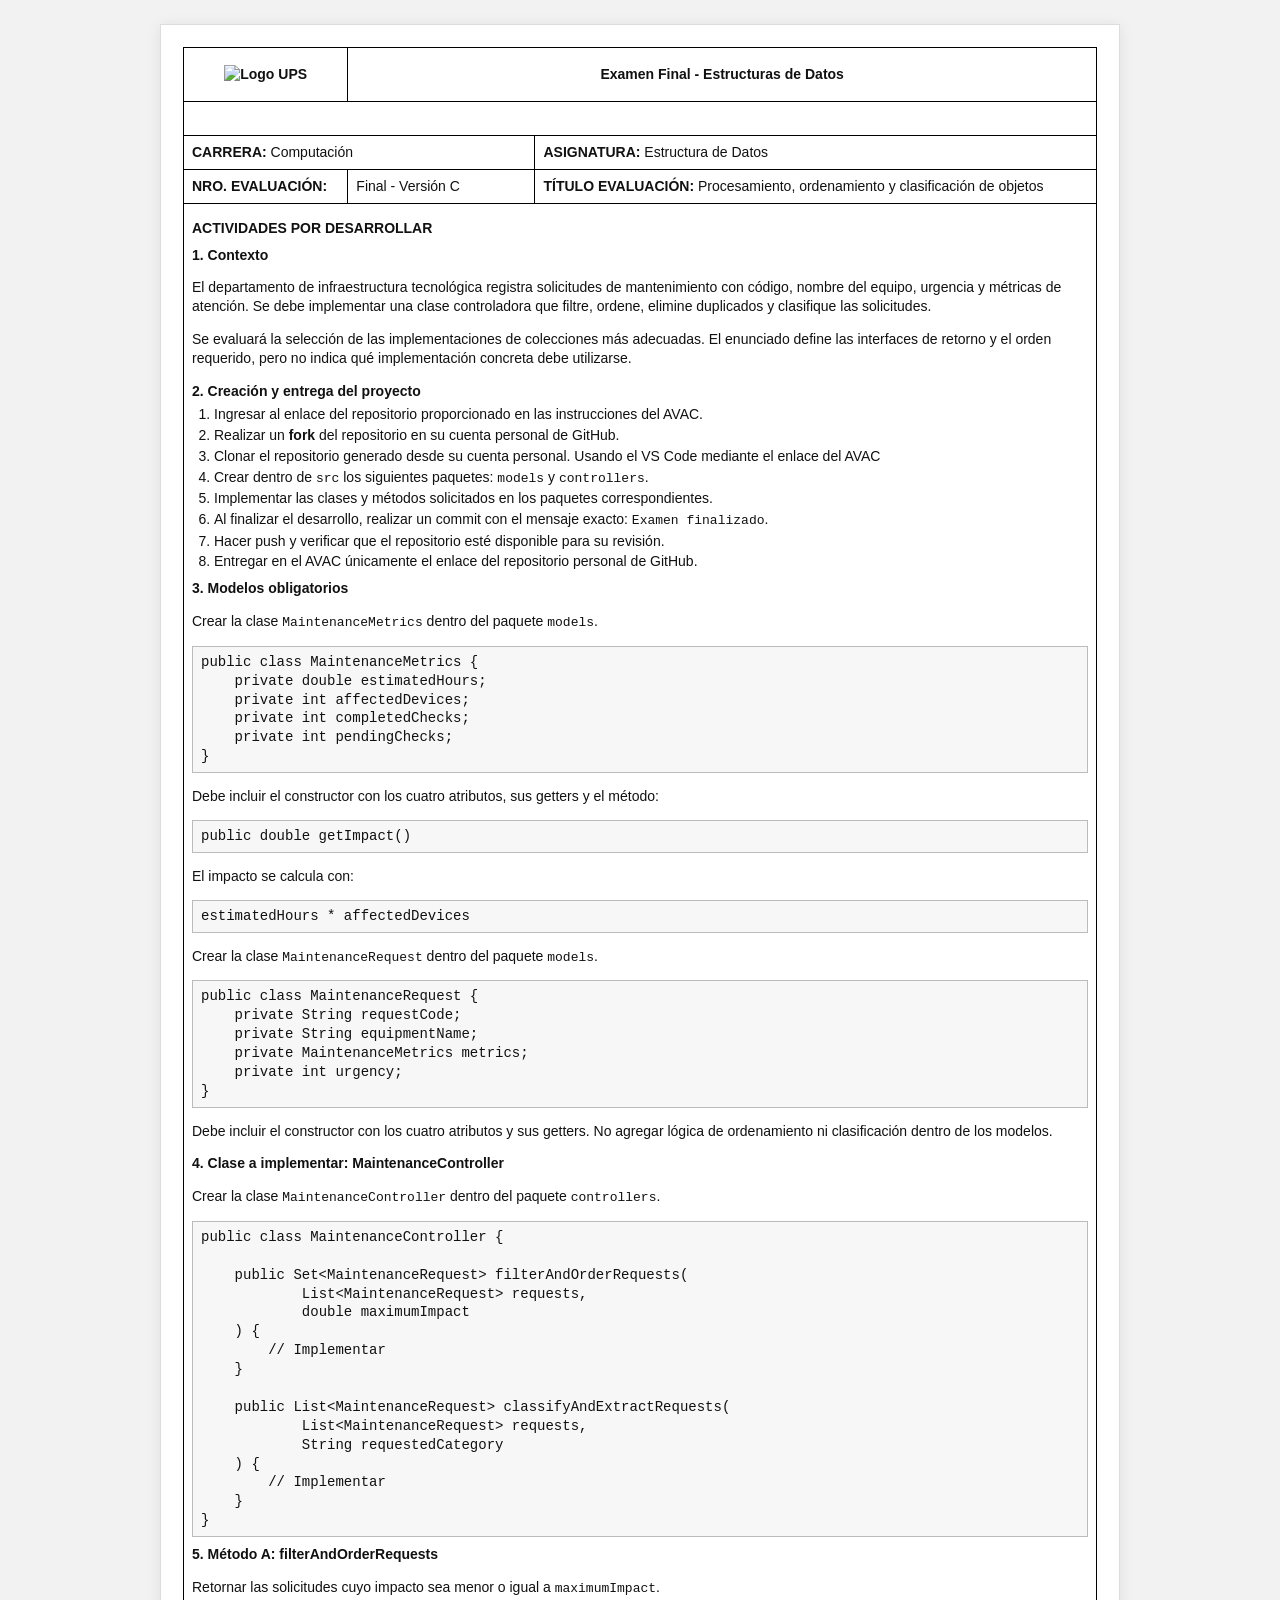
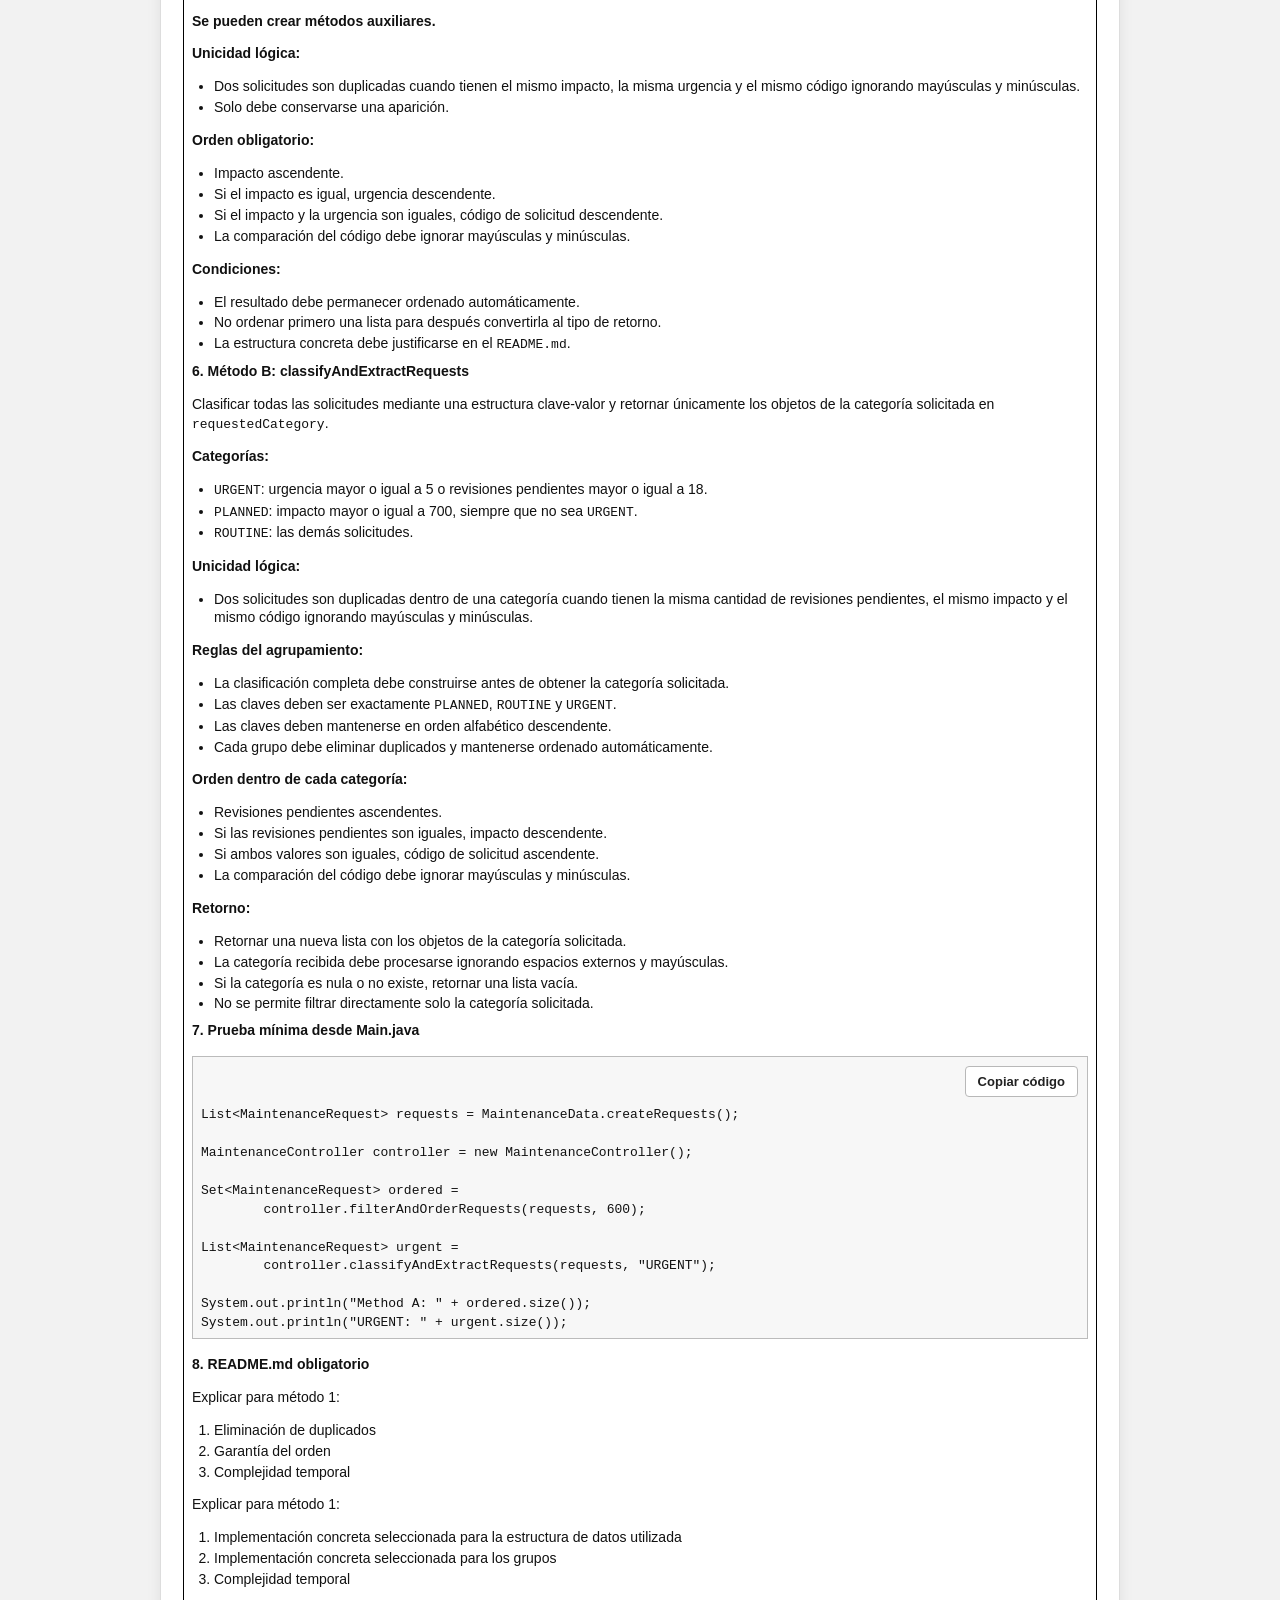
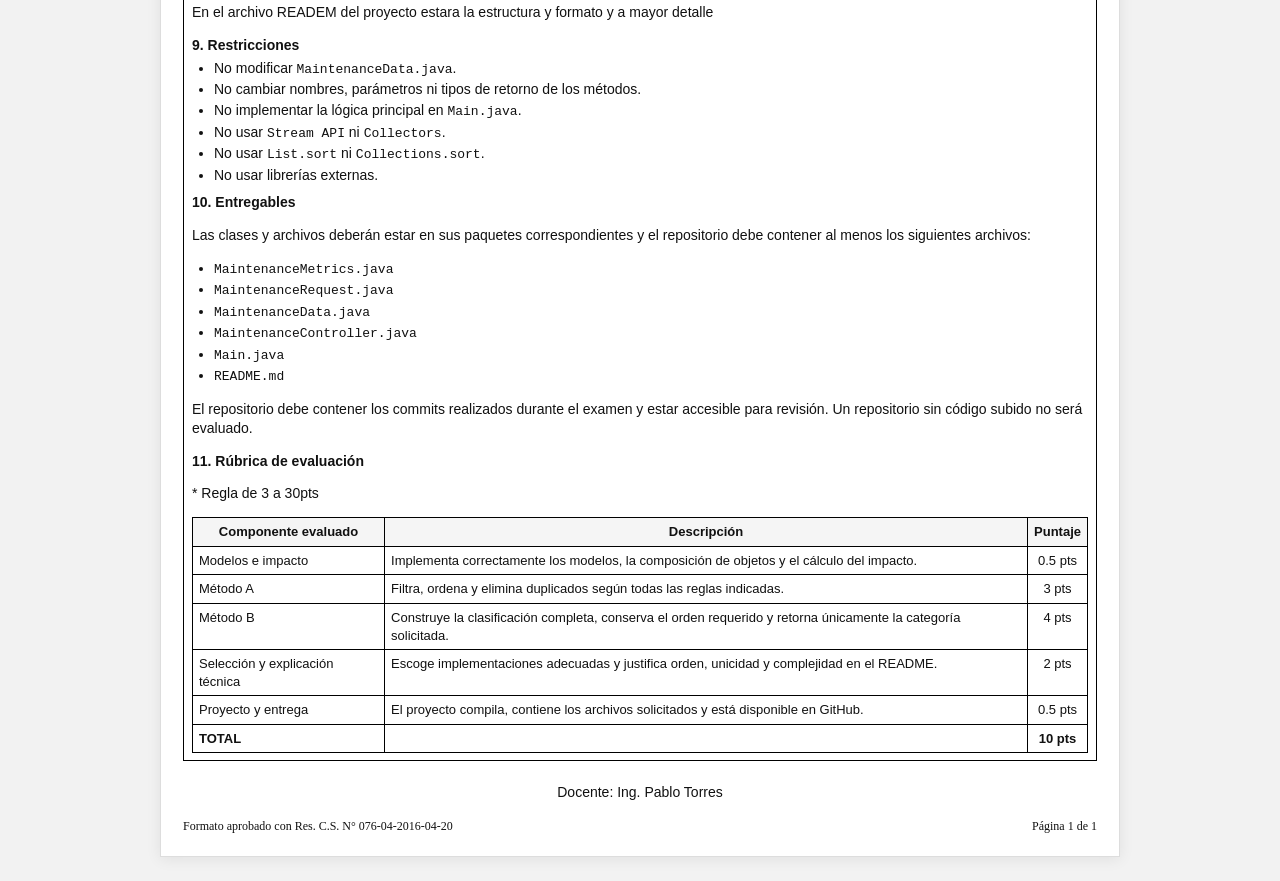
==== exa/ex2-v1-gR.html @ 28536d7f "upd" ====
<!DOCTYPE html>
<html lang="es">

<head>
    <meta charset="UTF-8" />
    <meta
        name="viewport"
        content="width=device-width, initial-scale=1.0"
    />
    <title>Examen Final - EST</title>
    <link
        rel="stylesheet"
        href="./../css/styles.css"
    >
</head>

<body>
    <main
        class="page"
        id="practice-content"
    >
        <table class="guide-table">
            <tr>
                <td class="logo-cell"><img
                        src="./../assets/ups-svg-plain.svg"
                        alt="Logo UPS"
                        class="logo-img"
                    ></td>
                <td
                    colspan="4"
                    class="title-cell"
                >Examen Final - Estructuras de Datos</td>
            </tr>
            <tr>
                <td colspan="5">&nbsp;</td>
            </tr>
            <tr>
                <td colspan="2"><strong>CARRERA:</strong> Computación</td>
                <td colspan="3"><strong>ASIGNATURA:</strong> Estructura de Datos</td>
            </tr>
            <tr>
                <td><strong>NRO. EVALUACIÓN:</strong></td>
                <td>Final - Versión C</td>
                <td colspan="3"><strong>TÍTULO EVALUACIÓN:</strong> Procesamiento, ordenamiento y clasificación de
                    objetos</td>
            </tr>
            <tr>
                <td colspan="5">
                    <h3>ACTIVIDADES POR DESARROLLAR</h3>

                    <h4>1. Contexto</h4>
                    <p>El departamento de infraestructura tecnológica registra solicitudes de mantenimiento con código,
                        nombre del equipo, urgencia y métricas de atención. Se debe implementar una clase controladora
                        que filtre, ordene, elimine duplicados y clasifique las solicitudes.</p>
                    <p>Se evaluará la selección de las implementaciones de colecciones más adecuadas. El enunciado
                        define las interfaces de retorno y el orden requerido, pero no indica qué implementación
                        concreta debe utilizarse.</p>

                    <h4>2. Creación y entrega del proyecto</h4>

                    <ol>
                        <li>
                            Ingresar al enlace del repositorio proporcionado en las instrucciones del AVAC.
                        </li>
                        <li>
                            Realizar un <strong>fork</strong> del repositorio en su cuenta personal de GitHub.
                        </li>
                        <li>
                            Clonar el repositorio generado desde su cuenta personal. Usando el VS Code mediante el
                            enlace del AVAC
                        </li>
                        <li>
                            Crear dentro de <code>src</code> los siguientes paquetes:
                            <code>models</code> y <code>controllers</code>.
                        </li>
                        <li>
                            Implementar las clases y métodos solicitados en los paquetes correspondientes.
                        </li>

                        <li>
                            Al finalizar el desarrollo, realizar un commit con el mensaje exacto:
                            <code>Examen finalizado</code>.
                        </li>
                        <li>
                            Hacer push y verificar que el repositorio esté disponible para su revisión.
                        </li>
                        <li>
                            Entregar en el AVAC únicamente el enlace del repositorio personal de GitHub.
                        </li>
                    </ol>

                    <h4>3. Modelos obligatorios</h4>
                    <p>Crear la clase <code>MaintenanceMetrics</code> dentro del paquete <code>models</code>.</p>
                    <pre class="code-line">public class MaintenanceMetrics {
    private double estimatedHours;
    private int affectedDevices;
    private int completedChecks;
    private int pendingChecks;
}</pre>
                    <p>Debe incluir el constructor con los cuatro atributos, sus getters y el método:</p>
                    <pre class="code-line">public double getImpact()</pre>
                    <p>El impacto se calcula con:</p>
                    <pre class="code-line">estimatedHours * affectedDevices</pre>

                    <p>Crear la clase <code>MaintenanceRequest</code> dentro del paquete <code>models</code>.</p>
                    <pre class="code-line">public class MaintenanceRequest {
    private String requestCode;
    private String equipmentName;
    private MaintenanceMetrics metrics;
    private int urgency;
}</pre>
                    <p>Debe incluir el constructor con los cuatro atributos y sus getters. No agregar lógica de
                        ordenamiento ni clasificación dentro de los modelos.</p>

                    <h4>4. Clase a implementar: MaintenanceController</h4>
                    <p>Crear la clase <code>MaintenanceController</code> dentro del paquete <code>controllers</code>.
                    </p>
                    <pre class="code-line">public class MaintenanceController {

    public Set&lt;MaintenanceRequest&gt; filterAndOrderRequests(
            List&lt;MaintenanceRequest&gt; requests,
            double maximumImpact
    ) {
        // Implementar
    }

    public List&lt;MaintenanceRequest&gt; classifyAndExtractRequests(
            List&lt;MaintenanceRequest&gt; requests,
            String requestedCategory
    ) {
        // Implementar
    }
}</pre>

                    <h4>5. Método A: filterAndOrderRequests</h4>
                    <p>Retornar las solicitudes cuyo impacto sea menor o igual a <code>maximumImpact</code>.</p>
                    <p><strong>Se pueden crear métodos auxiliares.</strong></p>
                    <p><strong>Unicidad lógica:</strong></p>
                    <ul>
                        <li>Dos solicitudes son duplicadas cuando tienen el mismo impacto, la misma urgencia y el mismo
                            código ignorando mayúsculas y minúsculas.</li>
                        <li>Solo debe conservarse una aparición.</li>
                    </ul>
                    <p><strong>Orden obligatorio:</strong></p>
                    <ul>
                        <li>Impacto ascendente.</li>
                        <li>Si el impacto es igual, urgencia descendente.</li>
                        <li>Si el impacto y la urgencia son iguales, código de solicitud descendente.</li>
                        <li>La comparación del código debe ignorar mayúsculas y minúsculas.</li>
                    </ul>
                    <p><strong>Condiciones:</strong></p>
                    <ul>
                        <li>El resultado debe permanecer ordenado automáticamente.</li>
                        <li>No ordenar primero una lista para después convertirla al tipo de retorno.</li>
                        <li>La estructura concreta debe justificarse en el <code>README.md</code>.</li>
                    </ul>

                    <h4>6. Método B: classifyAndExtractRequests</h4>
                    <p>Clasificar todas las solicitudes mediante una estructura clave-valor y retornar únicamente los
                        objetos de la categoría solicitada en <code>requestedCategory</code>.</p>
                    <p><strong>Categorías:</strong></p>
                    <ul>
                        <li><code>URGENT</code>: urgencia mayor o igual a 5 o revisiones pendientes mayor o igual a 18.
                        </li>
                        <li><code>PLANNED</code>: impacto mayor o igual a 700, siempre que no sea <code>URGENT</code>.
                        </li>
                        <li><code>ROUTINE</code>: las demás solicitudes.</li>
                    </ul>
                    <p><strong>Unicidad lógica:</strong></p>
                    <ul>
                        <li>Dos solicitudes son duplicadas dentro de una categoría cuando tienen la misma cantidad de
                            revisiones pendientes, el mismo impacto y el mismo código ignorando mayúsculas y minúsculas.
                        </li>
                    </ul>
                    <p><strong>Reglas del agrupamiento:</strong></p>
                    <ul>
                        <li>La clasificación completa debe construirse antes de obtener la categoría solicitada.</li>
                        <li>Las claves deben ser exactamente <code>PLANNED</code>, <code>ROUTINE</code> y
                            <code>URGENT</code>.
                        </li>
                        <li>Las claves deben mantenerse en orden alfabético descendente.</li>
                        <li>Cada grupo debe eliminar duplicados y mantenerse ordenado automáticamente.</li>
                    </ul>
                    <p><strong>Orden dentro de cada categoría:</strong></p>
                    <ul>
                        <li>Revisiones pendientes ascendentes.</li>
                        <li>Si las revisiones pendientes son iguales, impacto descendente.</li>
                        <li>Si ambos valores son iguales, código de solicitud ascendente.</li>
                        <li>La comparación del código debe ignorar mayúsculas y minúsculas.</li>
                    </ul>
                    <p><strong>Retorno:</strong></p>
                    <ul>
                        <li>Retornar una nueva lista con los objetos de la categoría solicitada.</li>
                        <li>La categoría recibida debe procesarse ignorando espacios externos y mayúsculas.</li>
                        <li>Si la categoría es nula o no existe, retornar una lista vacía.</li>
                        <li>No se permite filtrar directamente solo la categoría solicitada.</li>
                    </ul>

                    <h4>7. Prueba mínima desde Main.java</h4>

                    <div class="code-copy-container">
                        <button
                            type="button"
                            class="copy-code-button"
                            onclick="copyCode(this)"
                        >
                            Copiar código
                        </button>

                        <pre class="code-line"><code>List&lt;MaintenanceRequest&gt; requests = MaintenanceData.createRequests();

MaintenanceController controller = new MaintenanceController();

Set&lt;MaintenanceRequest&gt; ordered =
        controller.filterAndOrderRequests(requests, 600);

List&lt;MaintenanceRequest&gt; urgent =
        controller.classifyAndExtractRequests(requests, "URGENT");

System.out.println("Method A: " + ordered.size());
System.out.println("URGENT: " + urgent.size());</code></pre>
                    </div>

                    <h4>8. README.md obligatorio</h4>



                    <p>Explicar para método 1:</p>

                    <ol>
                        <li>Eliminación de duplicados</li>
                        <li>Garantía del orden</li>
                        <li>Complejidad temporal</li>
                    </ol>

                    <p>Explicar para método 1:</p>

                    <ol>
                        <li>Implementación concreta seleccionada para la estructura de datos utilizada</li>
                        <li>Implementación concreta seleccionada para los grupos</li>
                        <li>Complejidad temporal</li>
                    </ol>


                    <p>En el archivo READEM del proyecto estara la estructura y formato y a mayor detalle</p>



                    <h4>9. Restricciones</h4>
                    <ul>
                        <li>No modificar <code>MaintenanceData.java</code>.</li>
                        <li>No cambiar nombres, parámetros ni tipos de retorno de los métodos.</li>
                        <li>No implementar la lógica principal en <code>Main.java</code>.</li>

                        <li>No usar <code>Stream API</code> ni <code>Collectors</code>.</li>
                        <li>No usar <code>List.sort</code> ni <code>Collections.sort</code>.</li>
                        <li>No usar librerías externas.</li>

                    </ul>

                    <h4>10. Entregables</h4>
                    <p>Las clases y archivos deberán estar en sus paquetes correspondientes y el repositorio debe
                        contener al menos los siguientes archivos:</p>
                    <ul>
                        <li><code>MaintenanceMetrics.java</code></li>
                        <li><code>MaintenanceRequest.java</code></li>
                        <li><code>MaintenanceData.java</code></li>
                        <li><code>MaintenanceController.java</code></li>
                        <li><code>Main.java</code></li>
                        <li><code>README.md</code></li>
                    </ul>
                    <p>El repositorio debe contener los commits realizados durante el examen y estar accesible para
                        revisión. Un repositorio sin código subido no será evaluado.</p>

                    <h4>11. Rúbrica de evaluación</h4>
                    <p>* Regla de 3 a 30pts</p>
                    <table class="rubric">
                        <thead>
                            <tr>
                                <th>Componente evaluado</th>
                                <th>Descripción</th>
                                <th>Puntaje</th>
                            </tr>
                        </thead>
                        <tbody>
                            <tr>
                                <td>Modelos e impacto</td>
                                <td>Implementa correctamente los modelos, la composición de objetos y el cálculo del
                                    impacto.</td>
                                <td class="center">0.5 pts</td>
                            </tr>
                            <tr>
                                <td>Método A</td>
                                <td>Filtra, ordena y elimina duplicados según todas las reglas indicadas.</td>
                                <td class="center">3 pts</td>
                            </tr>
                            <tr>
                                <td>Método B</td>
                                <td>Construye la clasificación completa, conserva el orden requerido y retorna
                                    únicamente la categoría solicitada.</td>
                                <td class="center">4 pts</td>
                            </tr>
                            <tr>
                                <td>Selección y explicación técnica</td>
                                <td>Escoge implementaciones adecuadas y justifica orden, unicidad y complejidad en el
                                    README.</td>
                                <td class="center">2 pts</td>
                            </tr>
                            <tr>
                                <td>Proyecto y entrega</td>
                                <td>El proyecto compila, contiene los archivos solicitados y está disponible en GitHub.
                                </td>
                                <td class="center">0.5 pts</td>
                            </tr>
                            <tr class="subtotal">
                                <td><strong>TOTAL</strong></td>
                                <td></td>
                                <td class="center"><strong>10 pts</strong></td>
                            </tr>
                        </tbody>
                    </table>


                </td>
            </tr>
        </table>


        <div style="text-align: center; margin: 0 auto;">
            <p class="signature">Docente: Ing. Pablo Torres</p>
        </div>
        <div class="footer"><span>Formato aprobado con Res. C.S. N° 076-04-2016-04-20</span><span>Página 1 de 1</span>
        </div>
    </main>
    <script src="./../js/copy-code.js"></script>
    <script src="./../js/protection.js"></script>
    <script src="./../js/protection-security-overlay.js"></script>
</body>

</html>
---- css/styles.css ----
:root {
    --border: #000;
    --text: #111;
    --muted: #555;
    --page-width: 960px;
}

* {
    box-sizing: border-box;
}

html,
body {
    margin: 0;
    padding: 0;
    background: #f2f2f2;
    color: var(--text);
    font-family: Arial, Helvetica, sans-serif;
    font-size: 14px;
    line-height: 1.35;
    user-select: none;
}

body {
    padding: 24px 12px;
}


.security-overlay {
    position: fixed;
    inset: 0;
    z-index: 999999;
    display: none;
    align-items: center;
    justify-content: center;
    background: #000;
    color: #fff;
    text-align: center;
    padding: 2rem;
}

.security-overlay.active {
    display: flex;
}

.security-box {
    max-width: 520px;
    border: 1px solid #444;
    padding: 2rem;
    border-radius: 1rem;
    background: #111;
}

body.content-hidden main,
body.content-hidden header,
body.content-hidden section,
body.content-hidden article {
    filter: blur(12px);
    pointer-events: none;
    user-select: none;
}


.page {
    max-width: var(--page-width);
    margin: 0 auto;
    background: #fff;
    padding: 22px;
    border: 1px solid #ddd;
    box-shadow: 0 2px 14px rgba(0, 0, 0, .08);
}

.guide-table {
    width: 100%;
    border-collapse: collapse;
    table-layout: fixed;
    border: 1px solid var(--border);
}

.guide-table td,
.guide-table th {
    border: 1px solid var(--border);
    padding: 7px 8px;
    vertical-align: top;
}

.logo-cell {
    width: 18%;
    height: 54px;
    text-align: center;
    vertical-align: middle !important;
    font-weight: 700;
}

.logo-placeholder {
    width: 140px;
    height: 38px;
    border: 1px solid #999;
    display: inline-flex;
    align-items: center;
    justify-content: center;
    font-size: 12px;
    color: #444;
}

.logo-cell {
    text-align: center;
    vertical-align: middle;
}

.logo-img {
    height: 40px;
    max-width: 100%;
    object-fit: contain;
}

.title-cell {
    text-align: center;
    font-weight: 700;
    vertical-align: middle !important;
    font-size: 14px;
}

.center {
    text-align: center;
}

.bold {
    font-weight: 700;
}

.section-label {
    width: 18%;
    font-weight: 700;
    text-align: left;
    vertical-align: middle !important;
}

.section-content {
    width: 82%;
}

.small {
    font-size: 12px;
}

.muted {
    color: var(--muted);
}

ol,
ul {
    margin-top: 4px;
    margin-bottom: 6px;
    padding-left: 22px;
}

li {
    margin: 2px 0;
}

h3,
h4 {
    margin: 8px 0 4px;
    font-size: 14px;
}

.rubric {
    width: 100%;
    border-collapse: collapse;
    margin-top: 8px;
    font-size: 13px;
}

.rubric th,
.rubric td {
    border: 1px solid var(--border);
    padding: 5px 6px;
}

.rubric th {
    text-align: center;
    font-weight: 700;
    background: #f5f5f5;
}

.rubric .subtotal td {
    font-weight: 700;
}

code {
    font-family: "Courier New", Consolas, monospace;
    font-size: 13px;
}

.code-line {
    display: block;
    font-family: "Courier New", Consolas, monospace;
    background: #f7f7f7;
    border: 1px solid #bbb;
    padding: 6px 8px;
    margin: 6px 0;
    white-space: pre-wrap;
}

.console {
    background: #08101f;
    color: #d8e86f;
    border: 1px solid #111;
    padding: 12px 14px;
    margin: 8px 0 14px;
    font-family: "Courier New", Consolas, monospace;
    font-size: 12px;
    line-height: 1.25;
    white-space: pre;
    overflow-x: auto;
    user-select: none;
}

.console .orange {
    color: #ff9b45;
    font-weight: 700;
}

.console .cyan {
    color: #8ed0ff;
}

.footer {
    display: flex;
    justify-content: space-between;
    margin-top: 16px;
    font-family: "Times New Roman", serif;
    font-size: 12px;
}

.signature {
    margin-top: 22px;
}


.code-copy-container {
    position: relative;
    margin: 16px 0;
}

.code-copy-container .code-line {
    margin: 0;
    padding-top: 48px;
}

.copy-code-button {
    position: absolute;
    top: 10px;
    right: 10px;
    z-index: 2;

    padding: 7px 12px;
    border: 1px solid #b8b8b8;
    border-radius: 4px;

    background-color: #ffffff;
    color: #222222;

    font-family: inherit;
    font-size: 13px;
    font-weight: 600;

    cursor: pointer;
}

.copy-code-button:hover {
    background-color: #f1f1f1;
}

/* .copy-code-button:active {
    transform: translateY(1px);
} */

.copy-code-button.copied {
    background-color: #e8f5e9;
    border-color: #4caf50;
    color: #1b5e20;
}

.copy-code-button.copy-error {
    background-color: #ffebee;
    border-color: #d32f2f;
    color: #b71c1c;
}

@media print {
    body {
        background: white;
        padding: 0;
    }

    .page {
        max-width: none;
        margin: 0;
        padding: 0;
        border: none;
        box-shadow: none;
    }

    .console {
        white-space: pre-wrap;
        overflow: visible;
    }
}
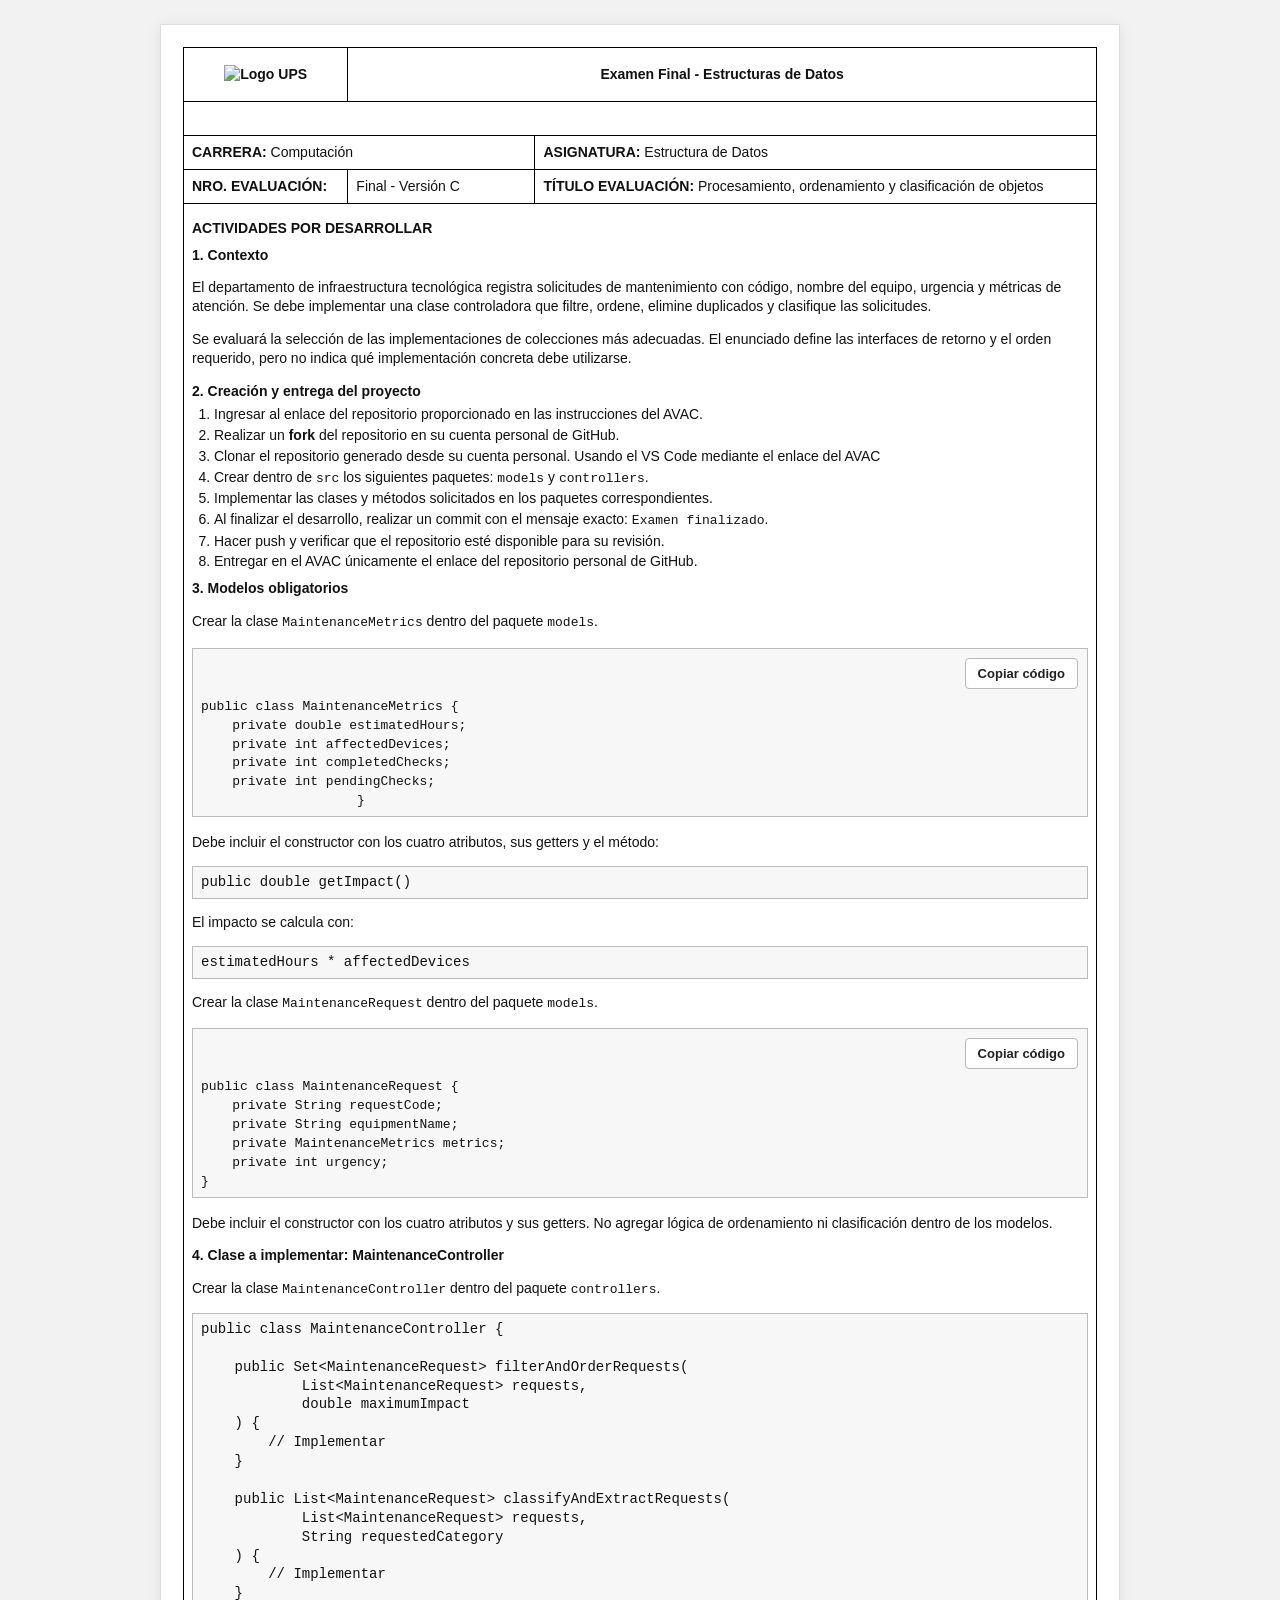
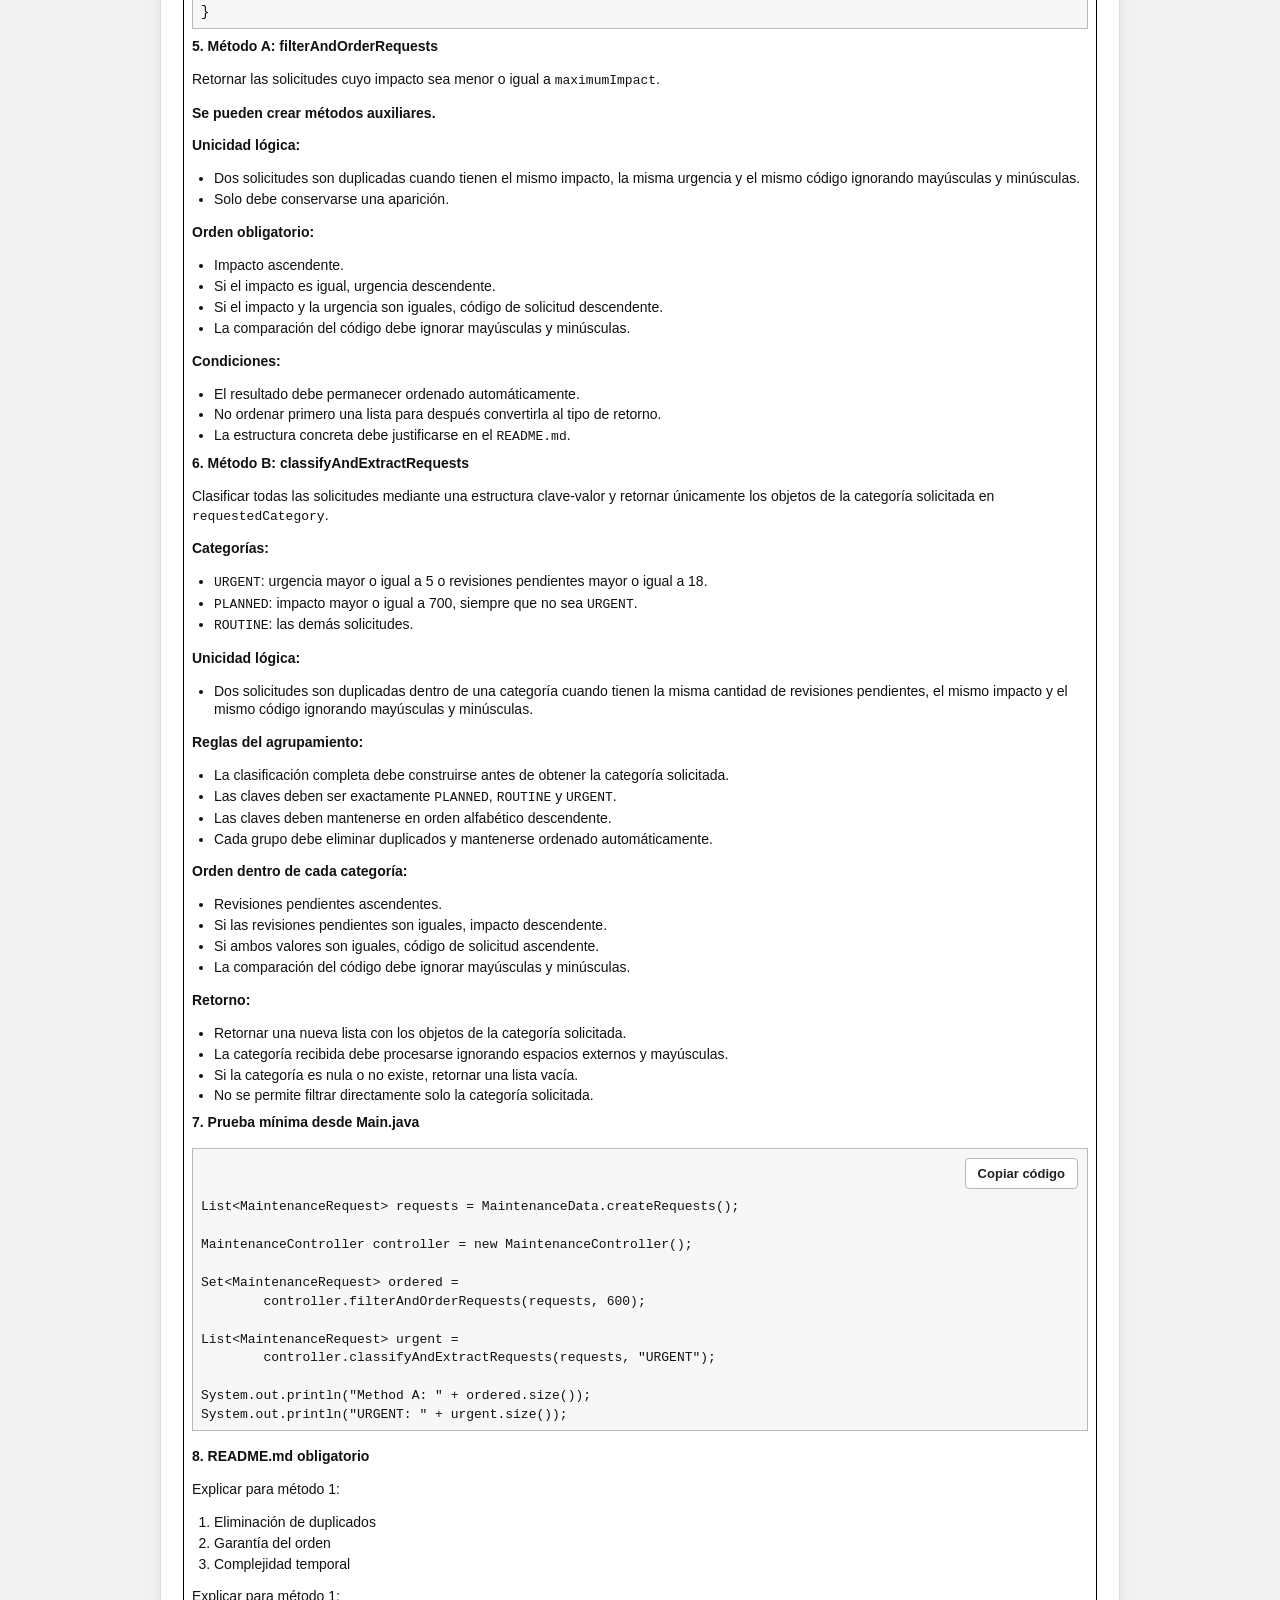
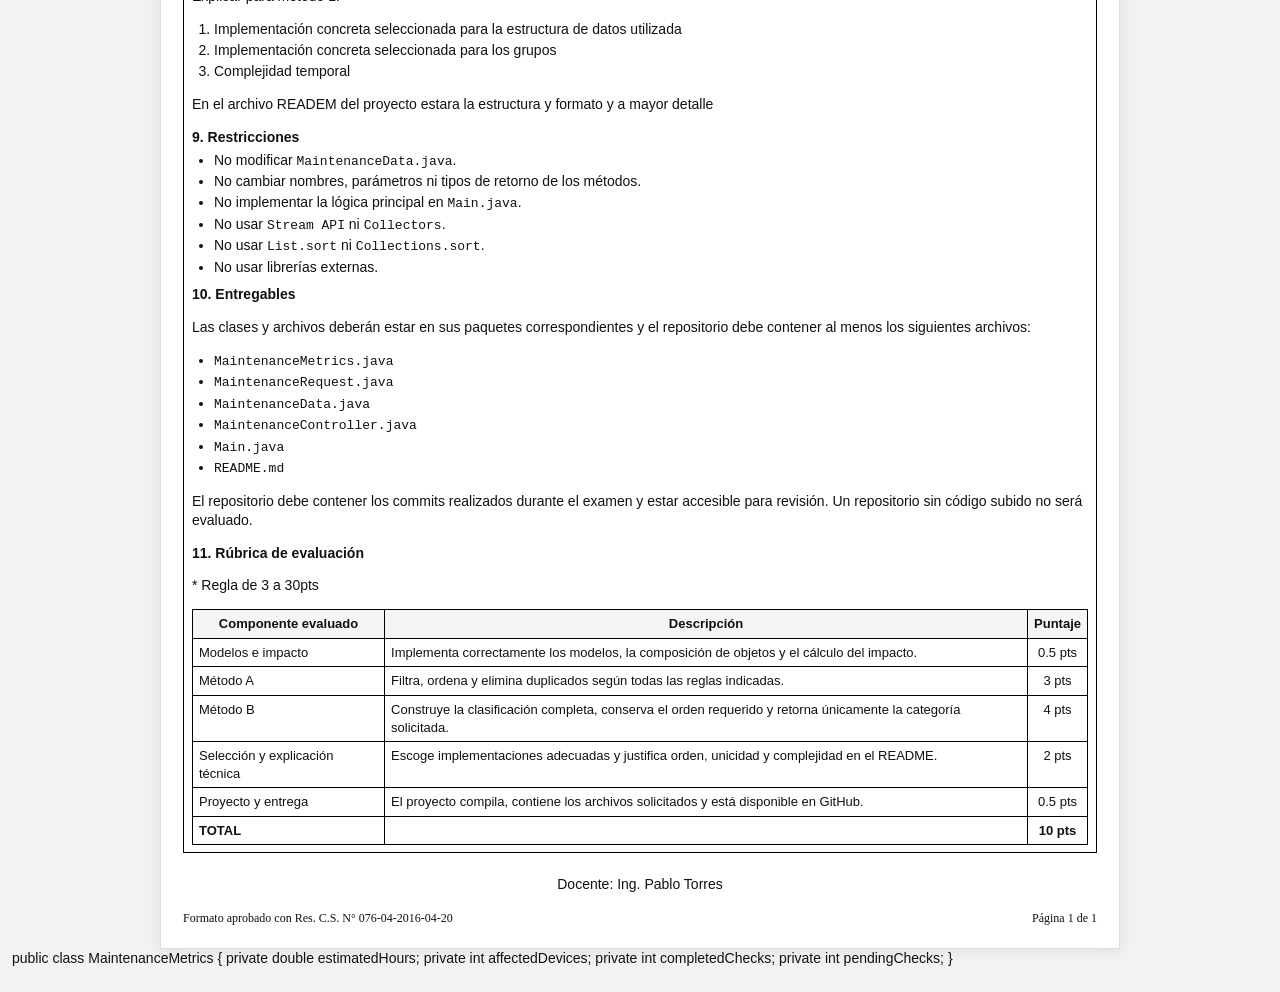
==== commit f58309ae: "copi buttons" ====
--- a/exa/ex2-v1-gR.html
+++ b/exa/ex2-v1-gR.html
@@ -91,113 +91,6 @@
 
                     <h4>3. Modelos obligatorios</h4>
                     <p>Crear la clase <code>MaintenanceMetrics</code> dentro del paquete <code>models</code>.</p>
-                    <pre class="code-line">public class MaintenanceMetrics {
-    private double estimatedHours;
-    private int affectedDevices;
-    private int completedChecks;
-    private int pendingChecks;
-}</pre>
-                    <p>Debe incluir el constructor con los cuatro atributos, sus getters y el método:</p>
-                    <pre class="code-line">public double getImpact()</pre>
-                    <p>El impacto se calcula con:</p>
-                    <pre class="code-line">estimatedHours * affectedDevices</pre>
-
-                    <p>Crear la clase <code>MaintenanceRequest</code> dentro del paquete <code>models</code>.</p>
-                    <pre class="code-line">public class MaintenanceRequest {
-    private String requestCode;
-    private String equipmentName;
-    private MaintenanceMetrics metrics;
-    private int urgency;
-}</pre>
-                    <p>Debe incluir el constructor con los cuatro atributos y sus getters. No agregar lógica de
-                        ordenamiento ni clasificación dentro de los modelos.</p>
-
-                    <h4>4. Clase a implementar: MaintenanceController</h4>
-                    <p>Crear la clase <code>MaintenanceController</code> dentro del paquete <code>controllers</code>.
-                    </p>
-                    <pre class="code-line">public class MaintenanceController {
-
-    public Set&lt;MaintenanceRequest&gt; filterAndOrderRequests(
-            List&lt;MaintenanceRequest&gt; requests,
-            double maximumImpact
-    ) {
-        // Implementar
-    }
-
-    public List&lt;MaintenanceRequest&gt; classifyAndExtractRequests(
-            List&lt;MaintenanceRequest&gt; requests,
-            String requestedCategory
-    ) {
-        // Implementar
-    }
-}</pre>
-
-                    <h4>5. Método A: filterAndOrderRequests</h4>
-                    <p>Retornar las solicitudes cuyo impacto sea menor o igual a <code>maximumImpact</code>.</p>
-                    <p><strong>Se pueden crear métodos auxiliares.</strong></p>
-                    <p><strong>Unicidad lógica:</strong></p>
-                    <ul>
-                        <li>Dos solicitudes son duplicadas cuando tienen el mismo impacto, la misma urgencia y el mismo
-                            código ignorando mayúsculas y minúsculas.</li>
-                        <li>Solo debe conservarse una aparición.</li>
-                    </ul>
-                    <p><strong>Orden obligatorio:</strong></p>
-                    <ul>
-                        <li>Impacto ascendente.</li>
-                        <li>Si el impacto es igual, urgencia descendente.</li>
-                        <li>Si el impacto y la urgencia son iguales, código de solicitud descendente.</li>
-                        <li>La comparación del código debe ignorar mayúsculas y minúsculas.</li>
-                    </ul>
-                    <p><strong>Condiciones:</strong></p>
-                    <ul>
-                        <li>El resultado debe permanecer ordenado automáticamente.</li>
-                        <li>No ordenar primero una lista para después convertirla al tipo de retorno.</li>
-                        <li>La estructura concreta debe justificarse en el <code>README.md</code>.</li>
-                    </ul>
-
-                    <h4>6. Método B: classifyAndExtractRequests</h4>
-                    <p>Clasificar todas las solicitudes mediante una estructura clave-valor y retornar únicamente los
-                        objetos de la categoría solicitada en <code>requestedCategory</code>.</p>
-                    <p><strong>Categorías:</strong></p>
-                    <ul>
-                        <li><code>URGENT</code>: urgencia mayor o igual a 5 o revisiones pendientes mayor o igual a 18.
-                        </li>
-                        <li><code>PLANNED</code>: impacto mayor o igual a 700, siempre que no sea <code>URGENT</code>.
-                        </li>
-                        <li><code>ROUTINE</code>: las demás solicitudes.</li>
-                    </ul>
-                    <p><strong>Unicidad lógica:</strong></p>
-                    <ul>
-                        <li>Dos solicitudes son duplicadas dentro de una categoría cuando tienen la misma cantidad de
-                            revisiones pendientes, el mismo impacto y el mismo código ignorando mayúsculas y minúsculas.
-                        </li>
-                    </ul>
-                    <p><strong>Reglas del agrupamiento:</strong></p>
-                    <ul>
-                        <li>La clasificación completa debe construirse antes de obtener la categoría solicitada.</li>
-                        <li>Las claves deben ser exactamente <code>PLANNED</code>, <code>ROUTINE</code> y
-                            <code>URGENT</code>.
-                        </li>
-                        <li>Las claves deben mantenerse en orden alfabético descendente.</li>
-                        <li>Cada grupo debe eliminar duplicados y mantenerse ordenado automáticamente.</li>
-                    </ul>
-                    <p><strong>Orden dentro de cada categoría:</strong></p>
-                    <ul>
-                        <li>Revisiones pendientes ascendentes.</li>
-                        <li>Si las revisiones pendientes son iguales, impacto descendente.</li>
-                        <li>Si ambos valores son iguales, código de solicitud ascendente.</li>
-                        <li>La comparación del código debe ignorar mayúsculas y minúsculas.</li>
-                    </ul>
-                    <p><strong>Retorno:</strong></p>
-                    <ul>
-                        <li>Retornar una nueva lista con los objetos de la categoría solicitada.</li>
-                        <li>La categoría recibida debe procesarse ignorando espacios externos y mayúsculas.</li>
-                        <li>Si la categoría es nula o no existe, retornar una lista vacía.</li>
-                        <li>No se permite filtrar directamente solo la categoría solicitada.</li>
-                    </ul>
-
-                    <h4>7. Prueba mínima desde Main.java</h4>
-
                     <div class="code-copy-container">
                         <button
                             type="button"
@@ -206,6 +99,142 @@
                         >
                             Copiar código
                         </button>
+                        <pre class="code-line"><code>public class MaintenanceMetrics {
+    private double estimatedHours;
+    private int affectedDevices;
+    private int completedChecks;
+    private int pendingChecks;
+                    }</code></pre>
+                    </div>
+
+                    <p>Debe incluir el constructor con los cuatro atributos, sus getters y el método:</p>
+                    <pre class="code-line">public double getImpact()</pre>
+                    <p>El impacto se calcula con:</p>
+                    <pre class="code-line">estimatedHours * affectedDevices</pre>
+
+                    <p>Crear la clase <code>MaintenanceRequest</code> dentro del paquete <code>models</code>.
+                    </p>
+                    <div class="code-copy-container">
+                        <button
+                            type="button"
+                            class="copy-code-button"
+                            onclick="copyCode(this)"
+                        >
+                            Copiar código
+                        </button>
+                        <pre class="code-line"><code>public class MaintenanceRequest {
+    private String requestCode;
+    private String equipmentName;
+    private MaintenanceMetrics metrics;
+    private int urgency;
+}</code></pre>
+                    </div>
+                    <p>Debe incluir el constructor con los cuatro atributos y sus getters. No agregar lógica de
+                        ordenamiento ni clasificación dentro de los modelos.</p>
+
+                    <h4>4. Clase a implementar: MaintenanceController</h4>
+                    <p>Crear la clase <code>MaintenanceController</code> dentro del paquete
+                        <code>controllers</code>.
+                    </p>
+
+                    <pre class="code-line">public class MaintenanceController {
+
+    public Set&lt;MaintenanceRequest&gt; filterAndOrderRequests(
+            List&lt;MaintenanceRequest&gt; requests,
+            double maximumImpact
+    ) {
+        // Implementar
+    }
+
+    public List&lt;MaintenanceRequest&gt; classifyAndExtractRequests(
+            List&lt;MaintenanceRequest&gt; requests,
+            String requestedCategory
+    ) {
+        // Implementar
+    }
+}</pre>
+
+                    <h4>5. Método A: filterAndOrderRequests</h4>
+                    <p>Retornar las solicitudes cuyo impacto sea menor o igual a <code>maximumImpact</code>.</p>
+                    <p><strong>Se pueden crear métodos auxiliares.</strong></p>
+                    <p><strong>Unicidad lógica:</strong></p>
+                    <ul>
+                        <li>Dos solicitudes son duplicadas cuando tienen el mismo impacto, la misma urgencia y
+                            el mismo
+                            código ignorando mayúsculas y minúsculas.</li>
+                        <li>Solo debe conservarse una aparición.</li>
+                    </ul>
+                    <p><strong>Orden obligatorio:</strong></p>
+                    <ul>
+                        <li>Impacto ascendente.</li>
+                        <li>Si el impacto es igual, urgencia descendente.</li>
+                        <li>Si el impacto y la urgencia son iguales, código de solicitud descendente.</li>
+                        <li>La comparación del código debe ignorar mayúsculas y minúsculas.</li>
+                    </ul>
+                    <p><strong>Condiciones:</strong></p>
+                    <ul>
+                        <li>El resultado debe permanecer ordenado automáticamente.</li>
+                        <li>No ordenar primero una lista para después convertirla al tipo de retorno.</li>
+                        <li>La estructura concreta debe justificarse en el <code>README.md</code>.</li>
+                    </ul>
+
+                    <h4>6. Método B: classifyAndExtractRequests</h4>
+                    <p>Clasificar todas las solicitudes mediante una estructura clave-valor y retornar
+                        únicamente los
+                        objetos de la categoría solicitada en <code>requestedCategory</code>.</p>
+                    <p><strong>Categorías:</strong></p>
+                    <ul>
+                        <li><code>URGENT</code>: urgencia mayor o igual a 5 o revisiones pendientes mayor o
+                            igual a 18.
+                        </li>
+                        <li><code>PLANNED</code>: impacto mayor o igual a 700, siempre que no sea
+                            <code>URGENT</code>.
+                        </li>
+                        <li><code>ROUTINE</code>: las demás solicitudes.</li>
+                    </ul>
+                    <p><strong>Unicidad lógica:</strong></p>
+                    <ul>
+                        <li>Dos solicitudes son duplicadas dentro de una categoría cuando tienen la misma
+                            cantidad de
+                            revisiones pendientes, el mismo impacto y el mismo código ignorando mayúsculas y
+                            minúsculas.
+                        </li>
+                    </ul>
+                    <p><strong>Reglas del agrupamiento:</strong></p>
+                    <ul>
+                        <li>La clasificación completa debe construirse antes de obtener la categoría solicitada.
+                        </li>
+                        <li>Las claves deben ser exactamente <code>PLANNED</code>, <code>ROUTINE</code> y
+                            <code>URGENT</code>.
+                        </li>
+                        <li>Las claves deben mantenerse en orden alfabético descendente.</li>
+                        <li>Cada grupo debe eliminar duplicados y mantenerse ordenado automáticamente.</li>
+                    </ul>
+                    <p><strong>Orden dentro de cada categoría:</strong></p>
+                    <ul>
+                        <li>Revisiones pendientes ascendentes.</li>
+                        <li>Si las revisiones pendientes son iguales, impacto descendente.</li>
+                        <li>Si ambos valores son iguales, código de solicitud ascendente.</li>
+                        <li>La comparación del código debe ignorar mayúsculas y minúsculas.</li>
+                    </ul>
+                    <p><strong>Retorno:</strong></p>
+                    <ul>
+                        <li>Retornar una nueva lista con los objetos de la categoría solicitada.</li>
+                        <li>La categoría recibida debe procesarse ignorando espacios externos y mayúsculas.</li>
+                        <li>Si la categoría es nula o no existe, retornar una lista vacía.</li>
+                        <li>No se permite filtrar directamente solo la categoría solicitada.</li>
+                    </ul>
+
+                    <h4>7. Prueba mínima desde Main.java</h4>
+
+                    <div class="code-copy-container">
+                        <button
+                            type="button"
+                            class="copy-code-button"
+                            onclick="copyCode(this)"
+                        >
+                            Copiar código
+                        </button>
 
                         <pre class="code-line"><code>List&lt;MaintenanceRequest&gt; requests = MaintenanceData.createRequests();
 
@@ -259,7 +288,8 @@
                     </ul>
 
                     <h4>10. Entregables</h4>
-                    <p>Las clases y archivos deberán estar en sus paquetes correspondientes y el repositorio debe
+                    <p>Las clases y archivos deberán estar en sus paquetes correspondientes y el repositorio
+                        debe
                         contener al menos los siguientes archivos:</p>
                     <ul>
                         <li><code>MaintenanceMetrics.java</code></li>
@@ -269,7 +299,8 @@
                         <li><code>Main.java</code></li>
                         <li><code>README.md</code></li>
                     </ul>
-                    <p>El repositorio debe contener los commits realizados durante el examen y estar accesible para
+                    <p>El repositorio debe contener los commits realizados durante el examen y estar accesible
+                        para
                         revisión. Un repositorio sin código subido no será evaluado.</p>
 
                     <h4>11. Rúbrica de evaluación</h4>
@@ -285,7 +316,8 @@
                         <tbody>
                             <tr>
                                 <td>Modelos e impacto</td>
-                                <td>Implementa correctamente los modelos, la composición de objetos y el cálculo del
+                                <td>Implementa correctamente los modelos, la composición de objetos y el cálculo
+                                    del
                                     impacto.</td>
                                 <td class="center">0.5 pts</td>
                             </tr>
@@ -302,13 +334,15 @@
                             </tr>
                             <tr>
                                 <td>Selección y explicación técnica</td>
-                                <td>Escoge implementaciones adecuadas y justifica orden, unicidad y complejidad en el
+                                <td>Escoge implementaciones adecuadas y justifica orden, unicidad y complejidad
+                                    en el
                                     README.</td>
                                 <td class="center">2 pts</td>
                             </tr>
                             <tr>
                                 <td>Proyecto y entrega</td>
-                                <td>El proyecto compila, contiene los archivos solicitados y está disponible en GitHub.
+                                <td>El proyecto compila, contiene los archivos solicitados y está disponible en
+                                    GitHub.
                                 </td>
                                 <td class="center">0.5 pts</td>
                             </tr>
@@ -334,7 +368,14 @@
     </main>
     <script src="./../js/copy-code.js"></script>
     <script src="./../js/protection.js"></script>
-    <script src="./../js/protection-security-overlay.js"></script>
+    <!-- <script src="./../js/protection-security-overlay.js"></script> -->
 </body>
 
-</html>+</html>
+
+public class MaintenanceMetrics {
+private double estimatedHours;
+private int affectedDevices;
+private int completedChecks;
+private int pendingChecks;
+}
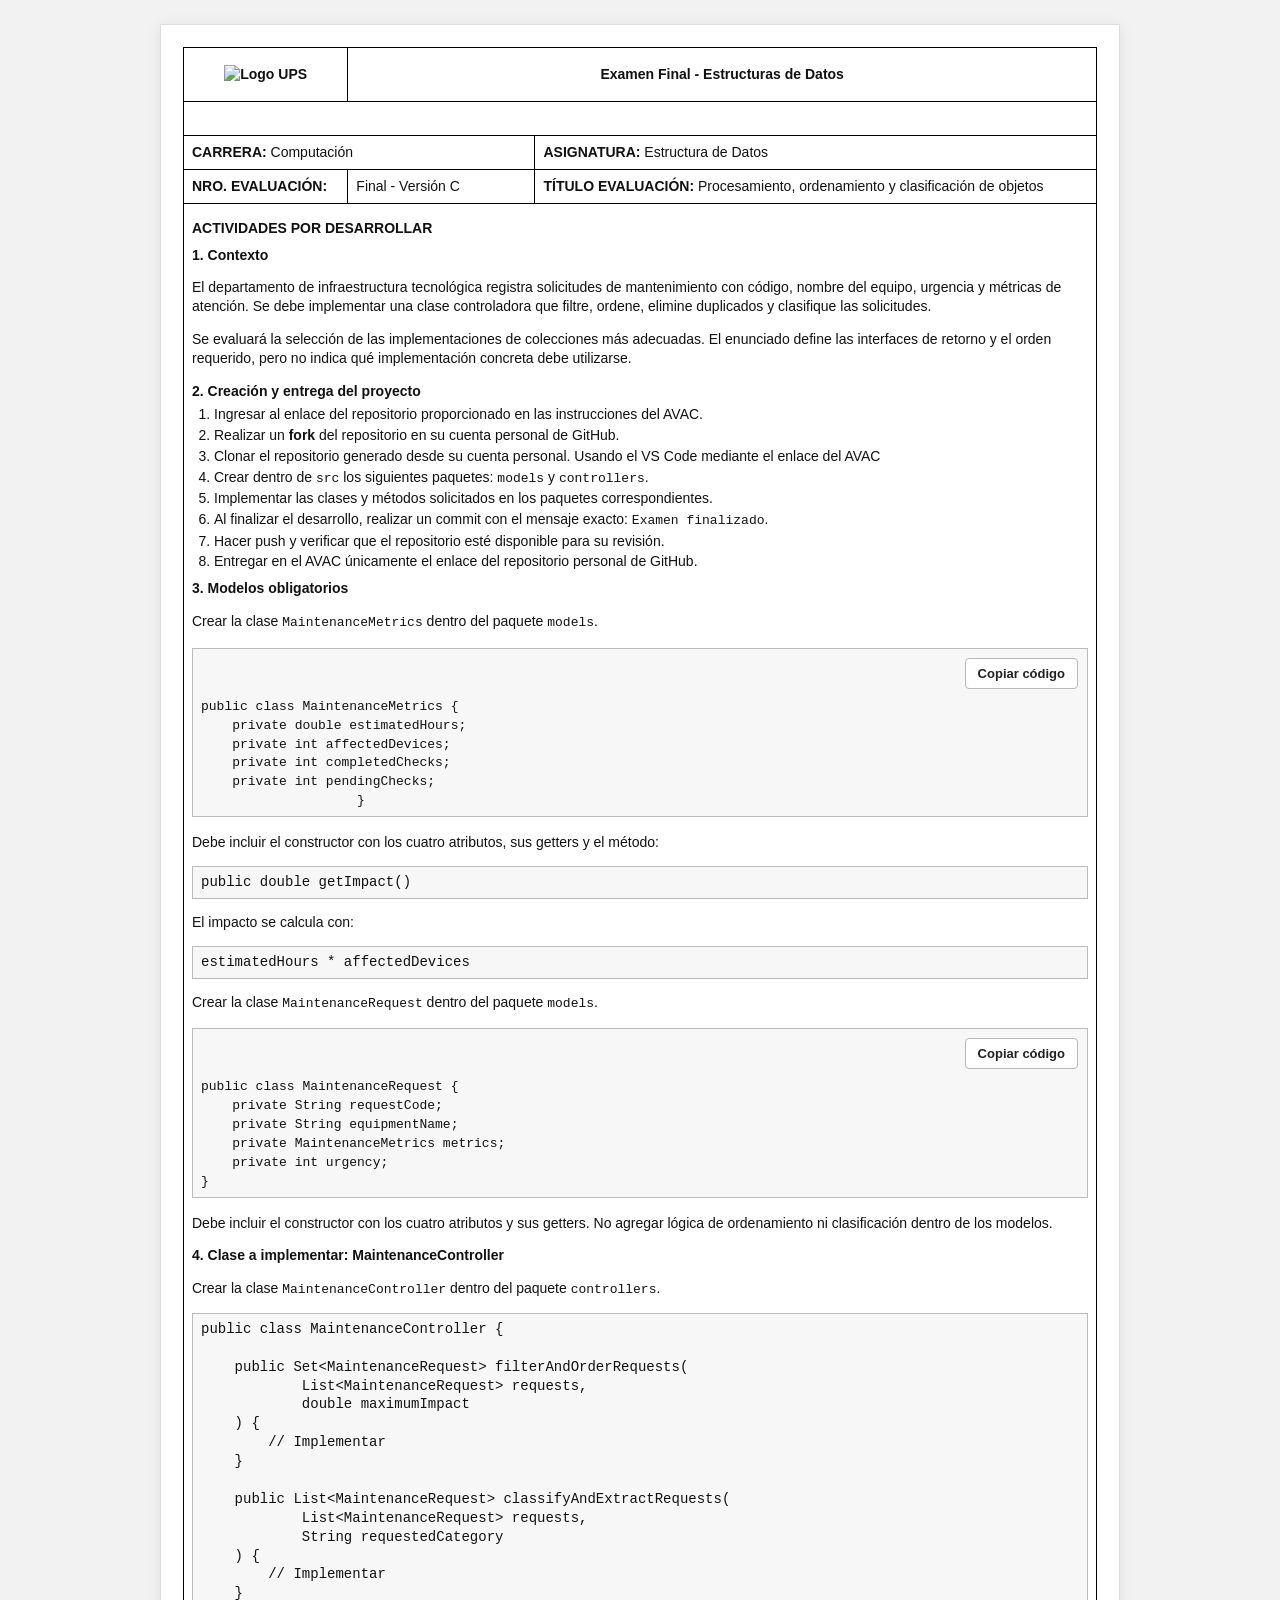
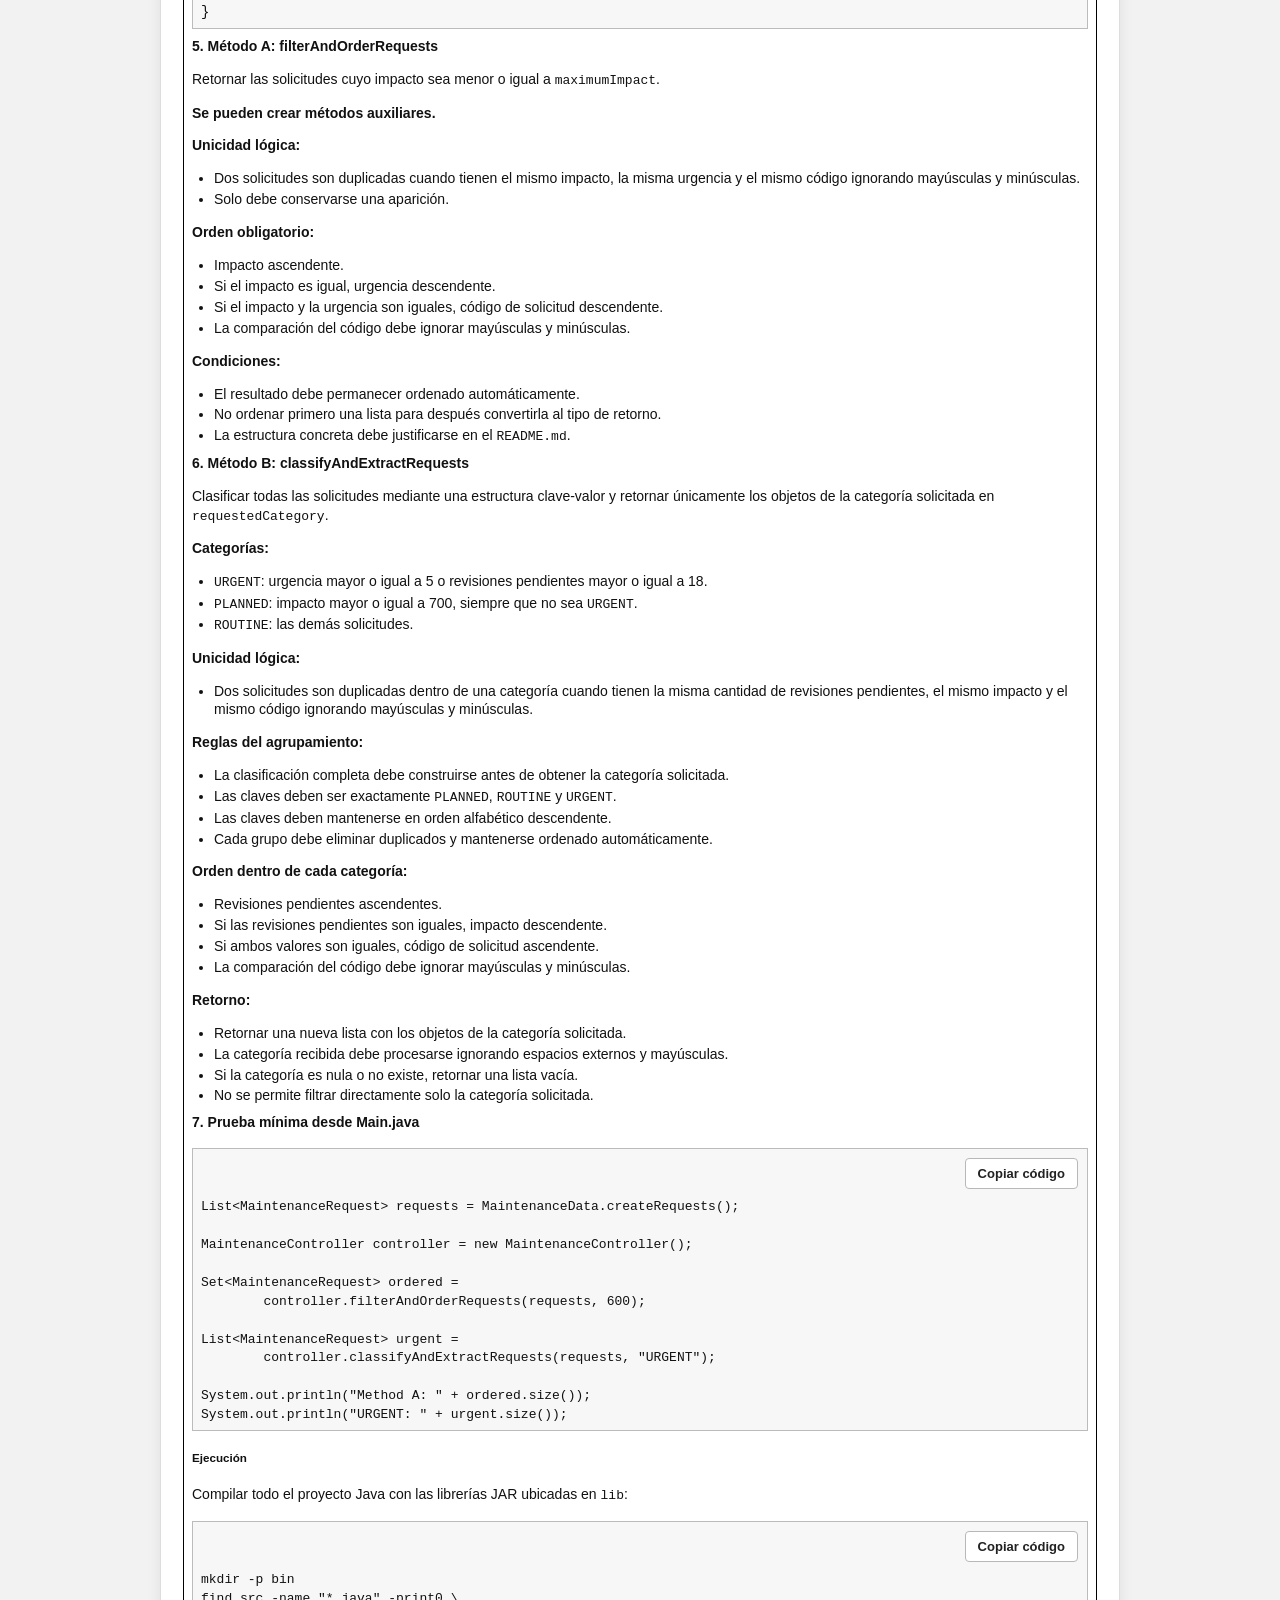
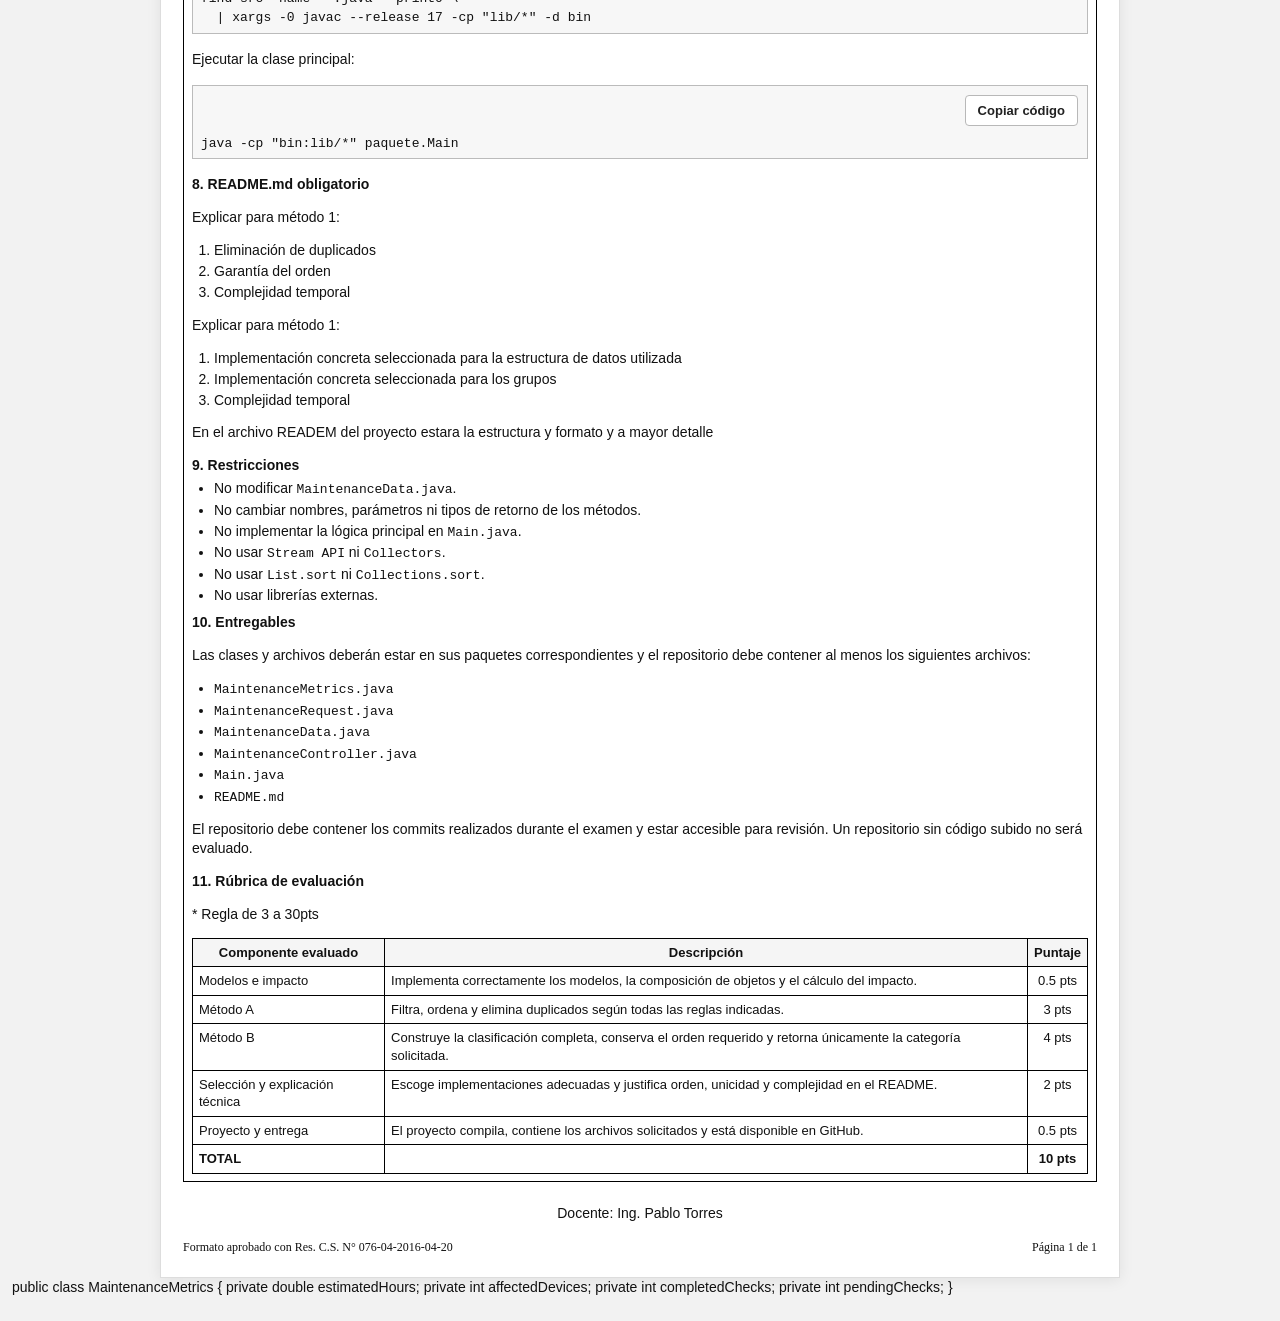
==== commit 8f676b22: "copi buttons" ====
--- a/exa/ex2-v1-gR.html
+++ b/exa/ex2-v1-gR.html
@@ -250,6 +250,40 @@
 System.out.println("URGENT: " + urgent.size());</code></pre>
                     </div>
 
+
+                    <h5>Ejecución</h5>
+
+                    <p>Compilar todo el proyecto Java con las librerías JAR ubicadas en <code>lib</code>:</p>
+
+                    <div class="code-copy-container">
+                        <button
+                            type="button"
+                            class="copy-code-button"
+                            onclick="copyCode(this)"
+                        >
+                            Copiar código
+                        </button>
+
+                        <pre class="code-line"><code class="language-bash">mkdir -p bin
+find src -name "*.java" -print0 \
+  | xargs -0 javac --release 17 -cp "lib/*" -d bin</code></pre>
+                    </div>
+
+                    <p>Ejecutar la clase principal:</p>
+
+                    <div class="code-copy-container">
+                        <button
+                            type="button"
+                            class="copy-code-button"
+                            onclick="copyCode(this)"
+                        >
+                            Copiar código
+                        </button>
+
+                        <pre
+                            class="code-line"><code class="language-bash">java -cp "bin:lib/*" paquete.Main</code></pre>
+                    </div>
+
                     <h4>8. README.md obligatorio</h4>
 
 
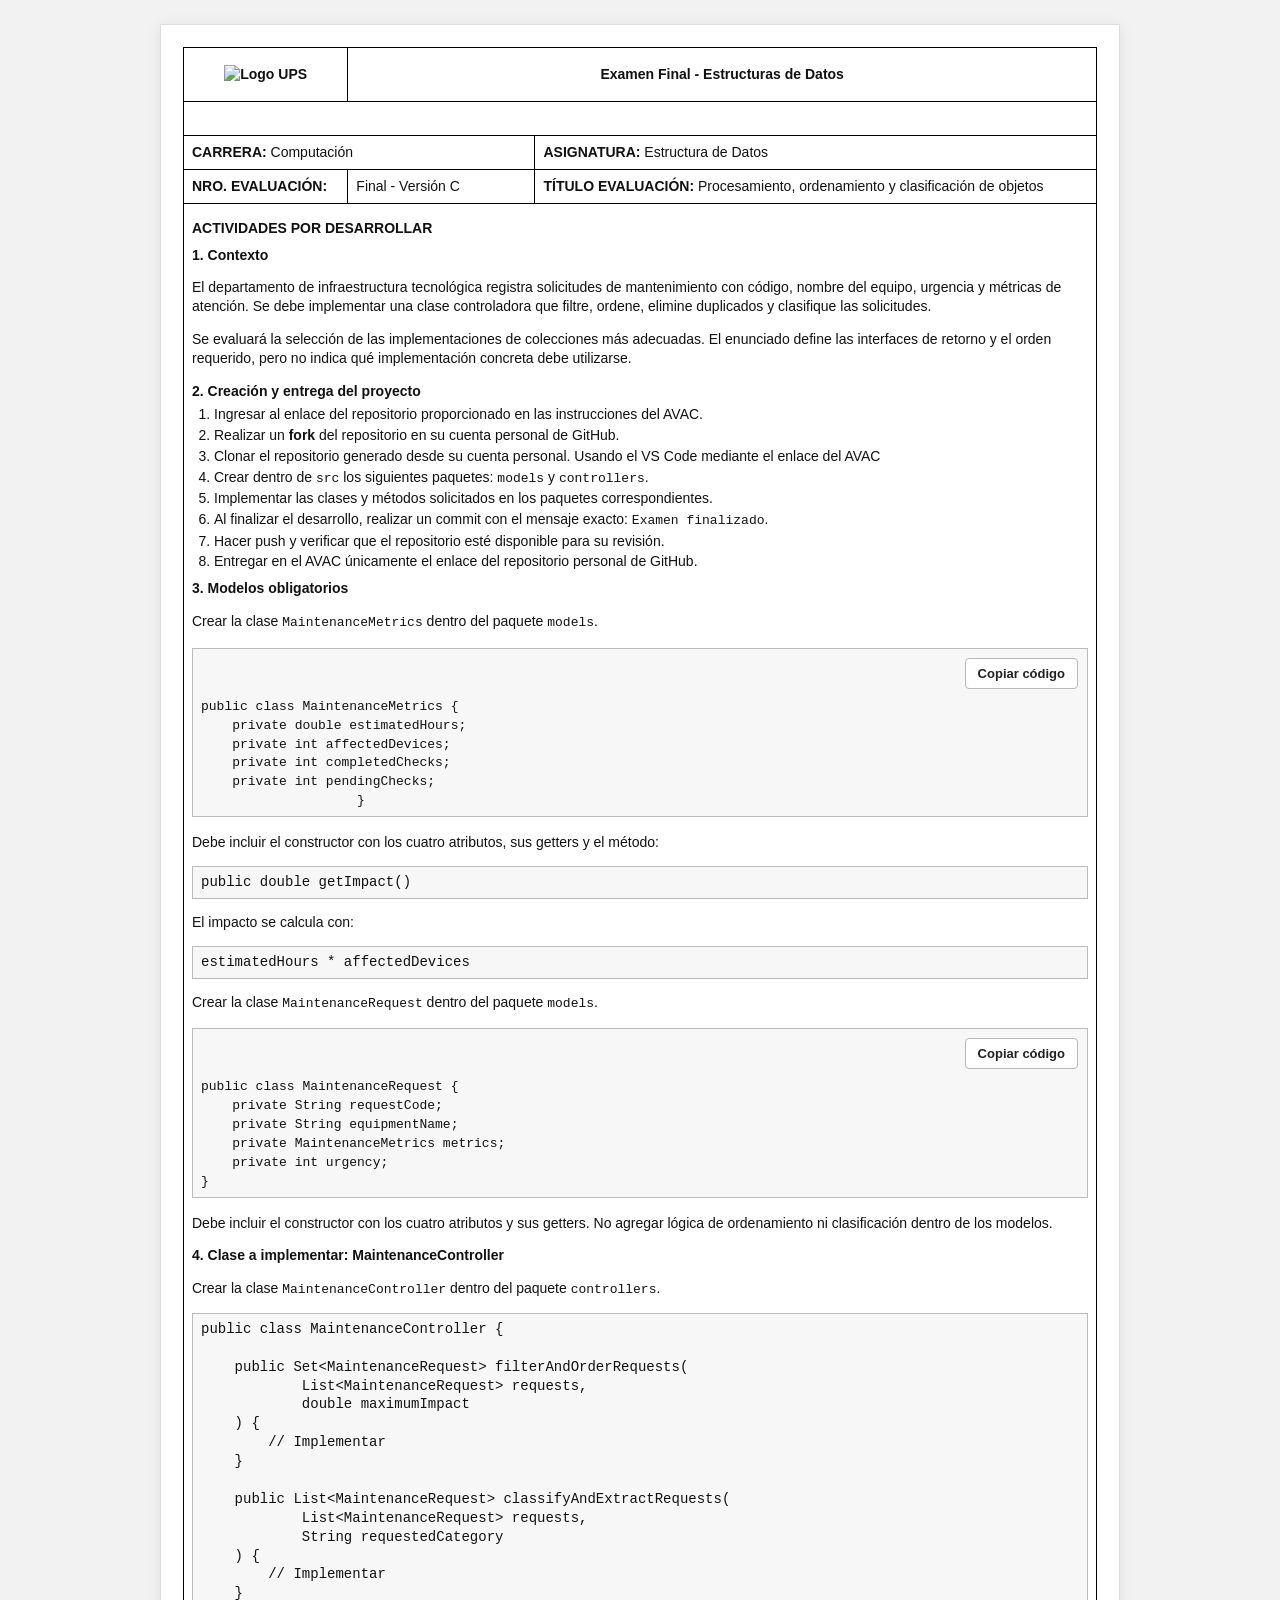
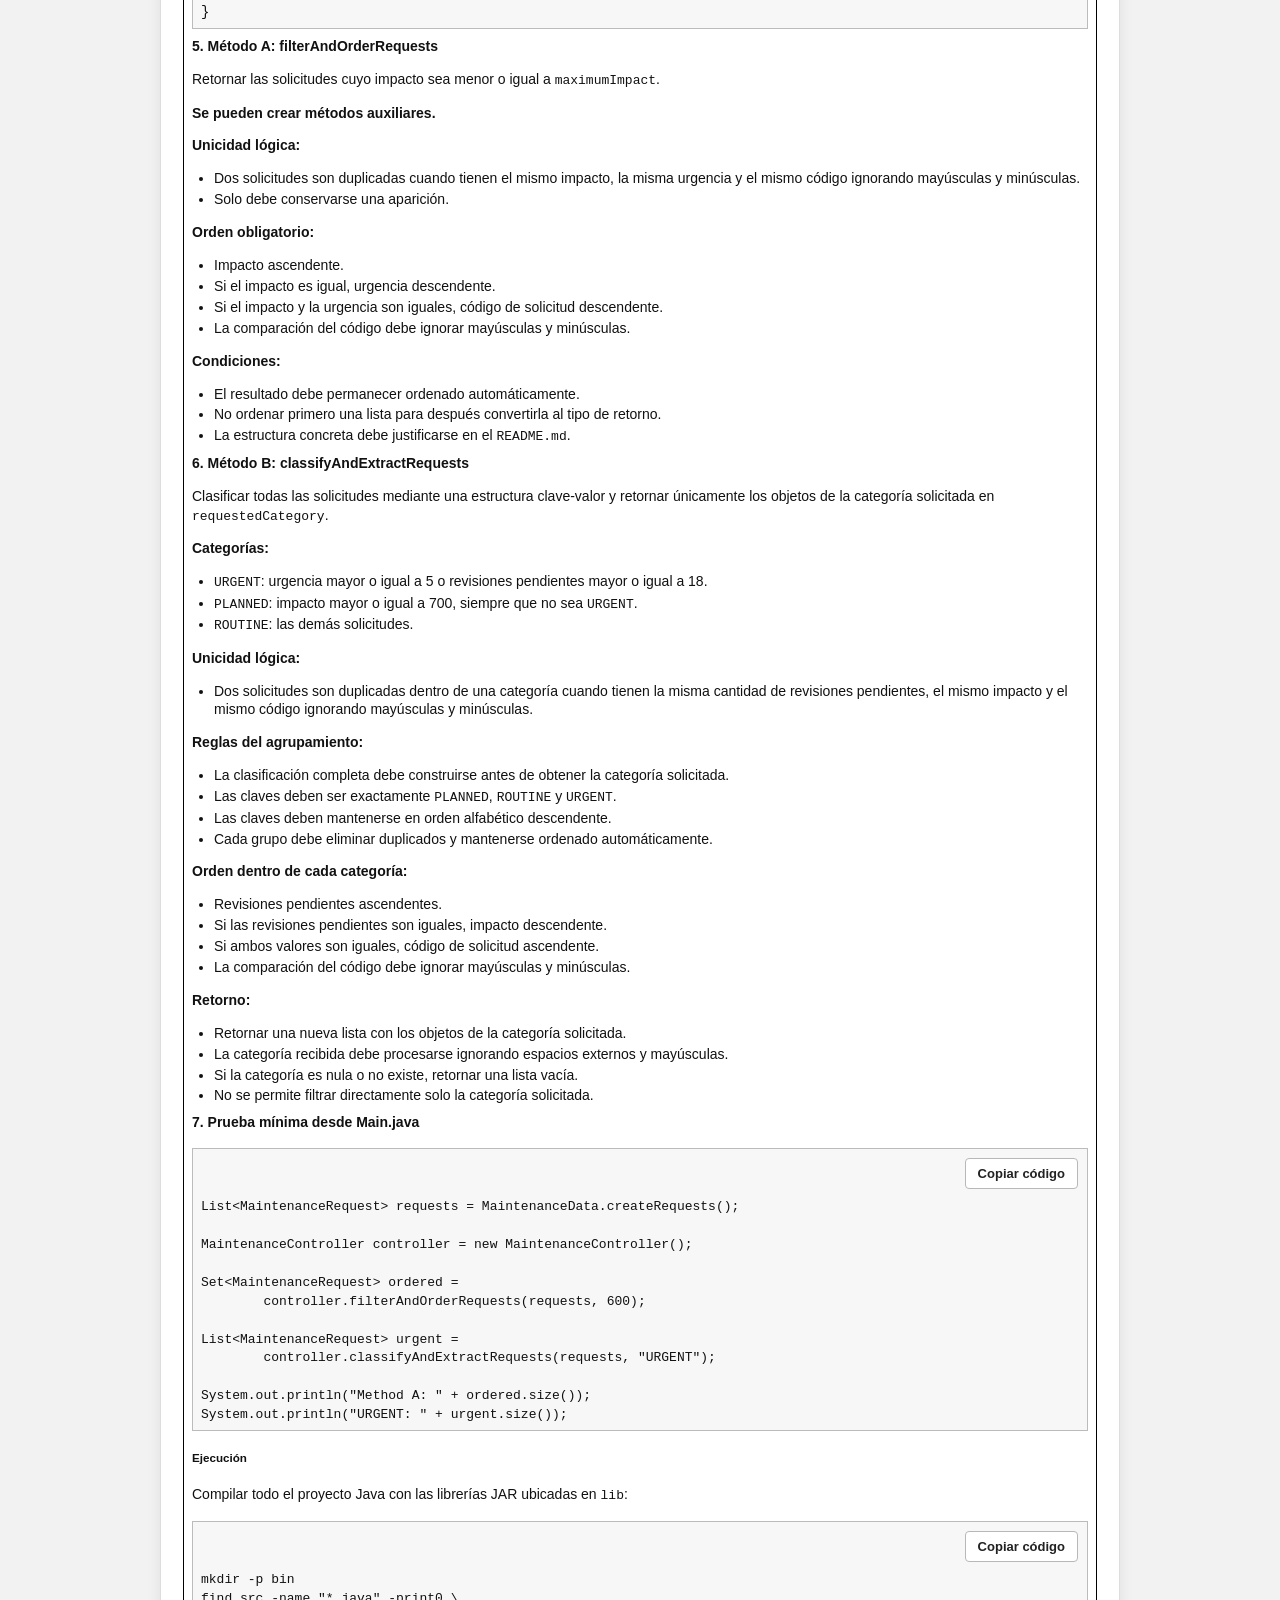
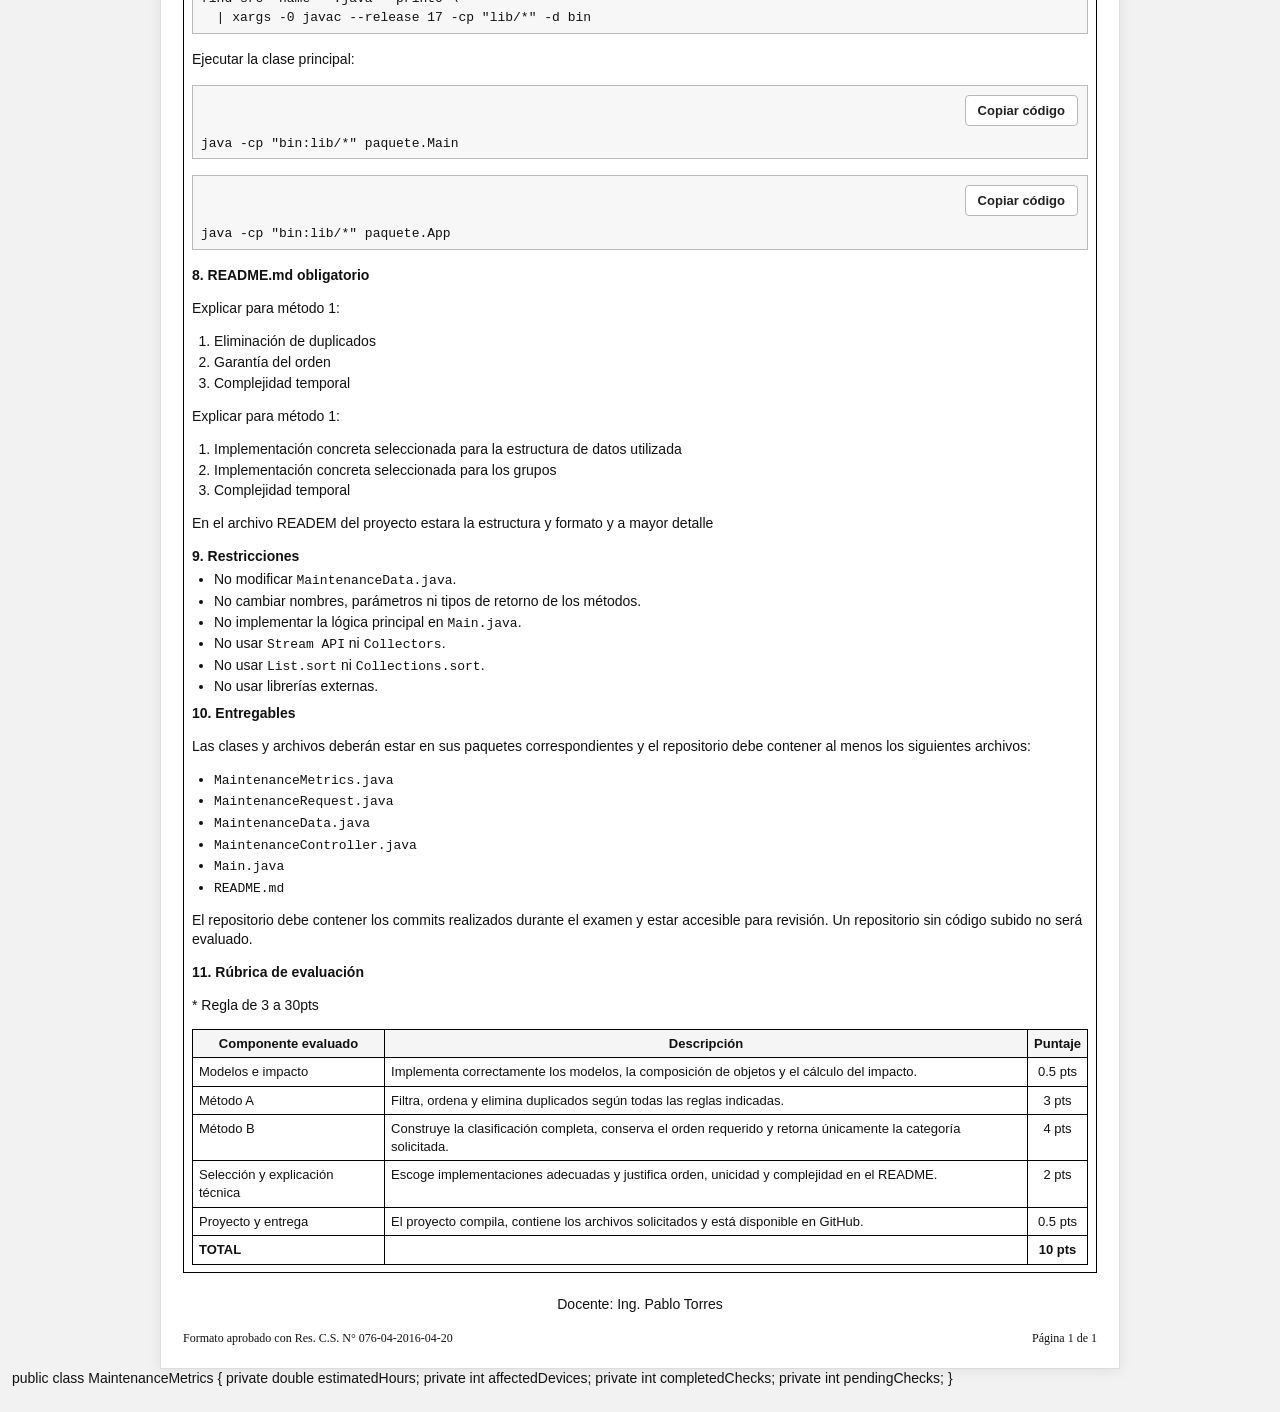
==== commit e875ec41: "copi buttons" ====
--- a/exa/ex2-v1-gR.html
+++ b/exa/ex2-v1-gR.html
@@ -269,6 +269,8 @@
   | xargs -0 javac --release 17 -cp "lib/*" -d bin</code></pre>
                     </div>
 
+
+
                     <p>Ejecutar la clase principal:</p>
 
                     <div class="code-copy-container">
@@ -282,6 +284,18 @@
 
                         <pre
                             class="code-line"><code class="language-bash">java -cp "bin:lib/*" paquete.Main</code></pre>
+                    </div>
+
+                    <div class="code-copy-container">
+                        <button
+                            type="button"
+                            class="copy-code-button"
+                            onclick="copyCode(this)"
+                        >
+                            Copiar código
+                        </button>
+
+                        <pre class="code-line"><code class="language-bash">java -cp "bin:lib/*" paquete.App</code></pre>
                     </div>
 
                     <h4>8. README.md obligatorio</h4>
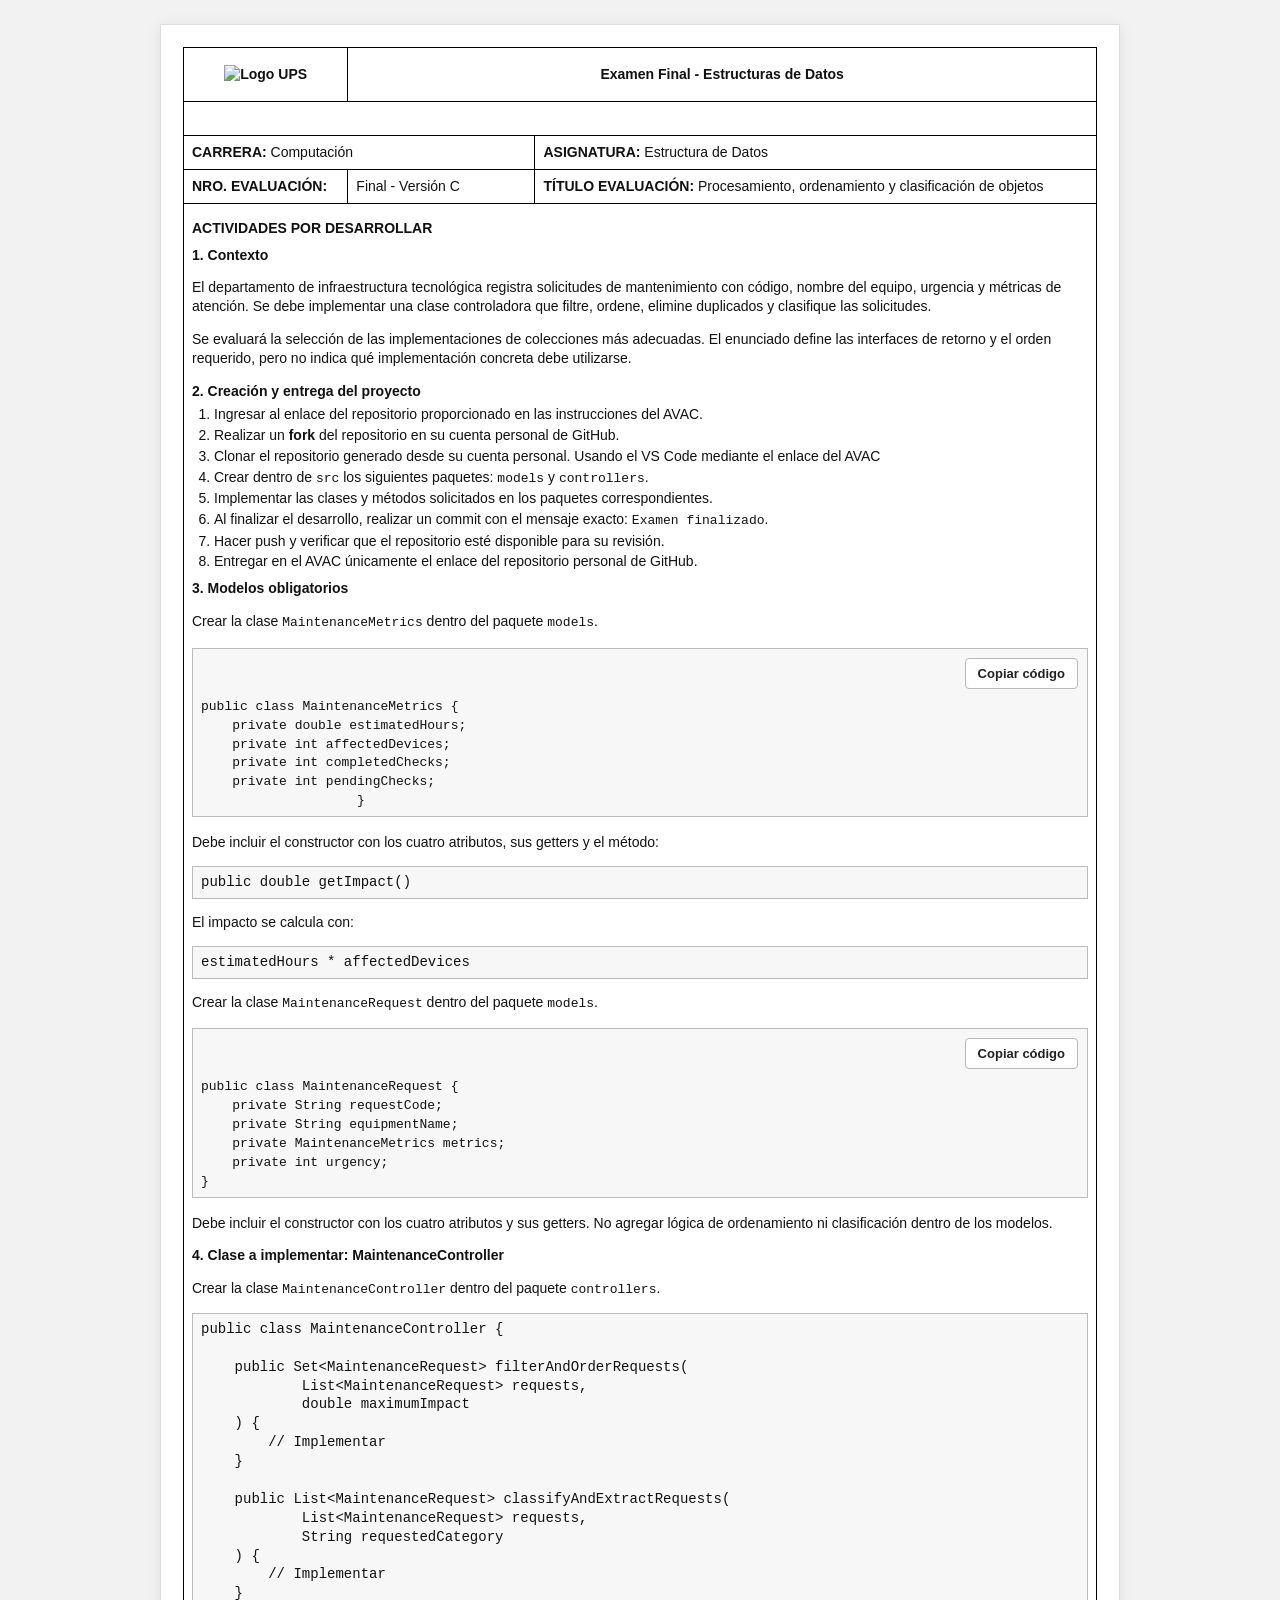
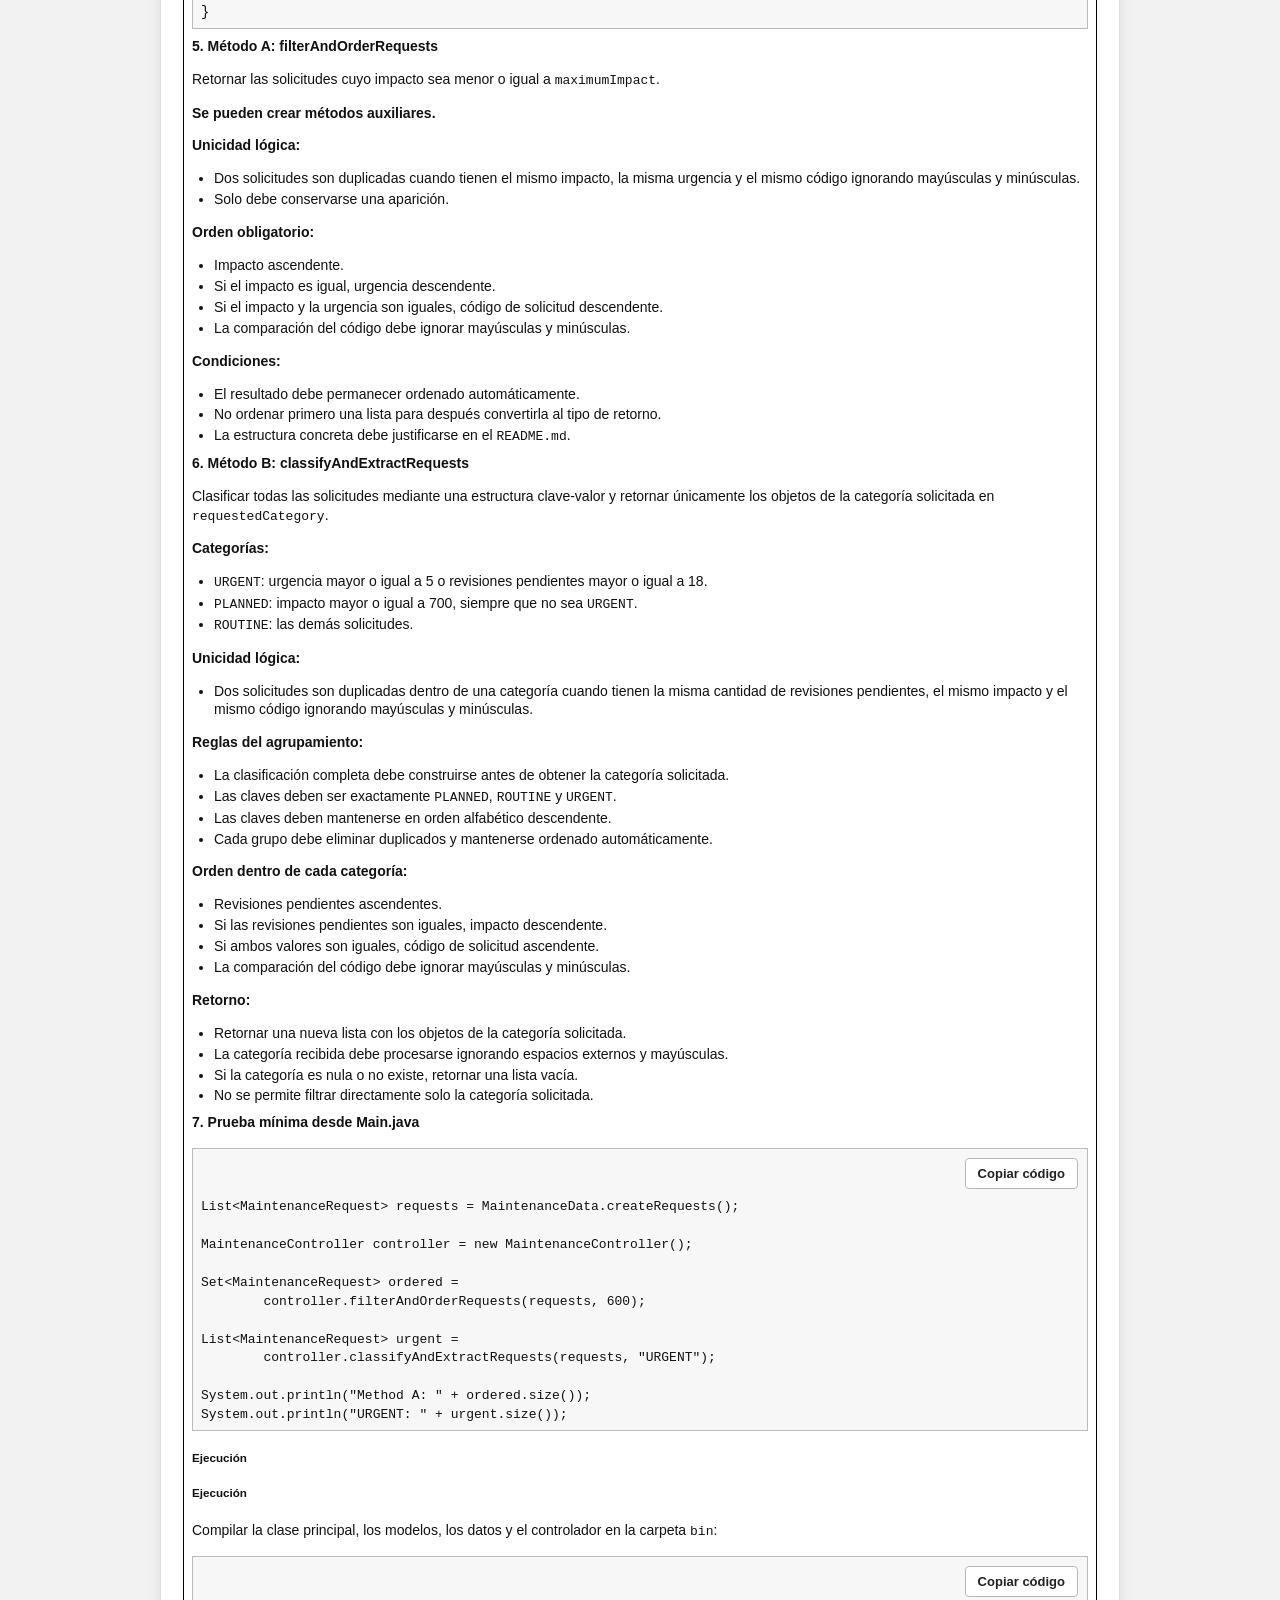
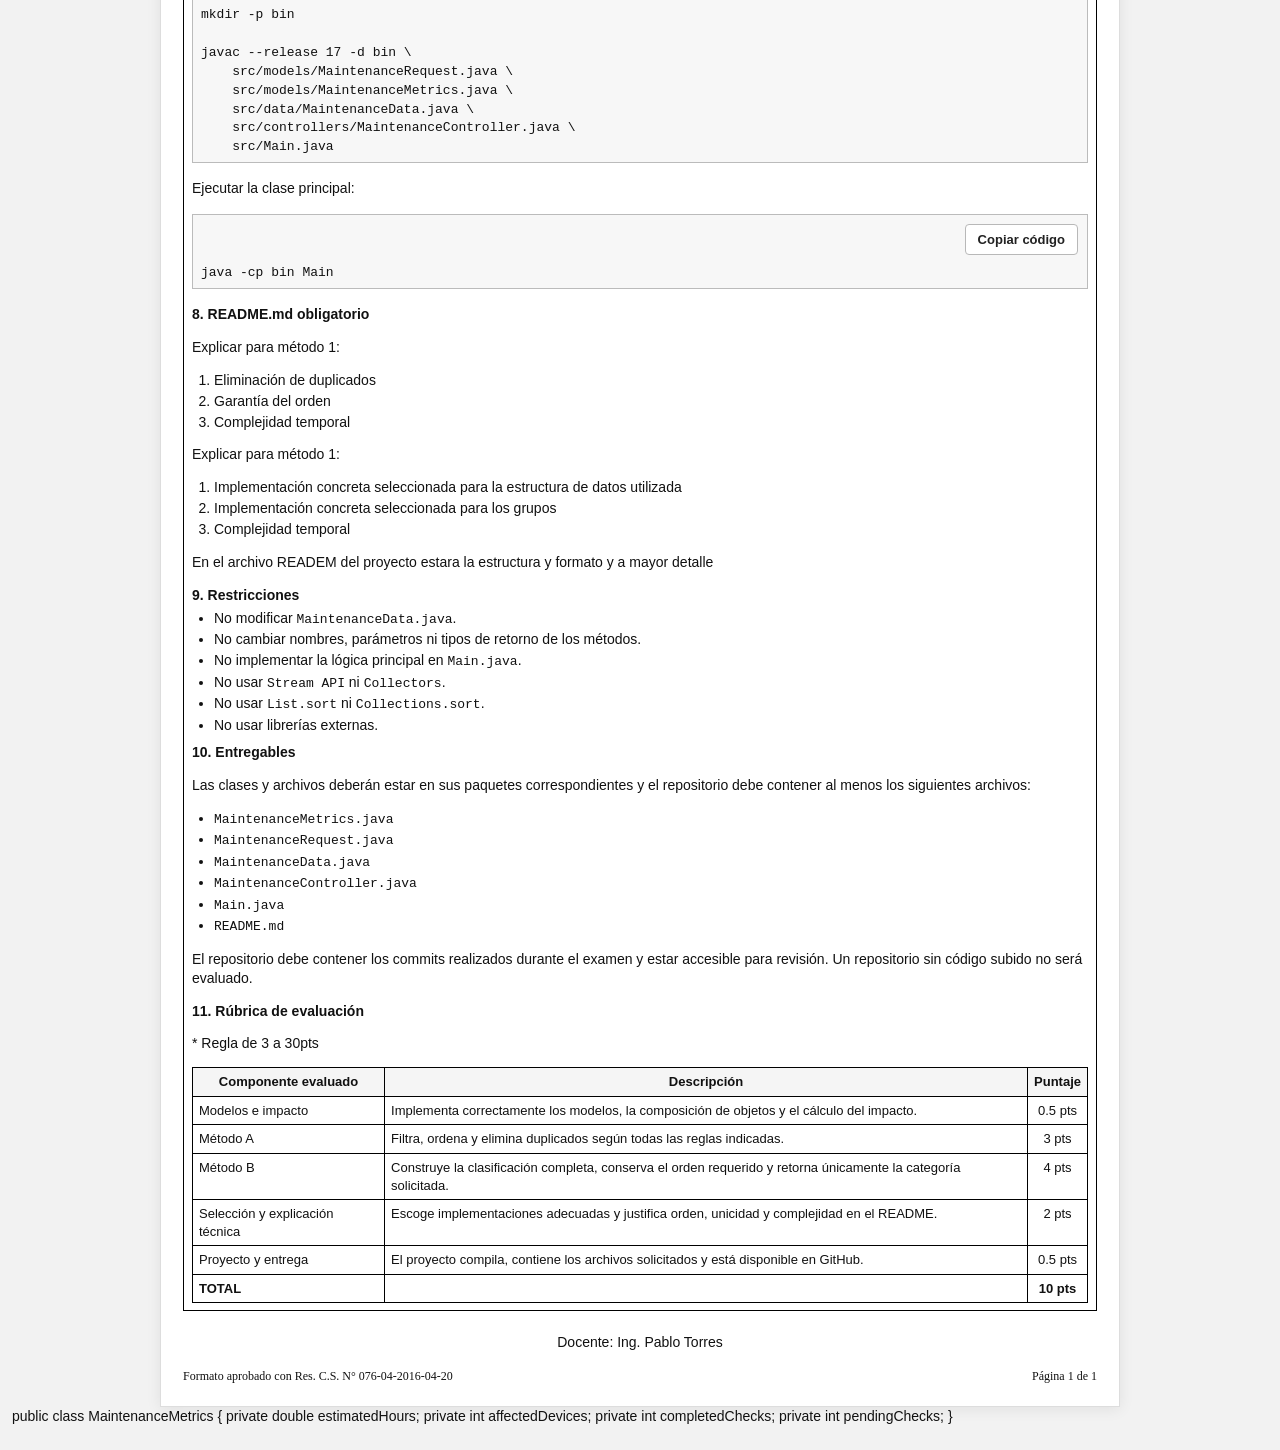
==== commit 32289194: "copi buttons" ====
--- a/exa/ex2-v1-gR.html
+++ b/exa/ex2-v1-gR.html
@@ -253,7 +253,10 @@
 
                     <h5>Ejecución</h5>
 
-                    <p>Compilar todo el proyecto Java con las librerías JAR ubicadas en <code>lib</code>:</p>
+                    <h5>Ejecución</h5>
+
+                    <p>Compilar la clase principal, los modelos, los datos y el controlador en la carpeta
+                        <code>bin</code>:</p>
 
                     <div class="code-copy-container">
                         <button
@@ -265,11 +268,14 @@
                         </button>
 
                         <pre class="code-line"><code class="language-bash">mkdir -p bin
-find src -name "*.java" -print0 \
-  | xargs -0 javac --release 17 -cp "lib/*" -d bin</code></pre>
+
+javac --release 17 -d bin \
+    src/models/MaintenanceRequest.java \
+    src/models/MaintenanceMetrics.java \
+    src/data/MaintenanceData.java \
+    src/controllers/MaintenanceController.java \
+    src/Main.java</code></pre>
                     </div>
-
-
 
                     <p>Ejecutar la clase principal:</p>
 
@@ -282,20 +288,7 @@
                             Copiar código
                         </button>
 
-                        <pre
-                            class="code-line"><code class="language-bash">java -cp "bin:lib/*" paquete.Main</code></pre>
-                    </div>
-
-                    <div class="code-copy-container">
-                        <button
-                            type="button"
-                            class="copy-code-button"
-                            onclick="copyCode(this)"
-                        >
-                            Copiar código
-                        </button>
-
-                        <pre class="code-line"><code class="language-bash">java -cp "bin:lib/*" paquete.App</code></pre>
+                        <pre class="code-line"><code class="language-bash">java -cp bin Main</code></pre>
                     </div>
 
                     <h4>8. README.md obligatorio</h4>
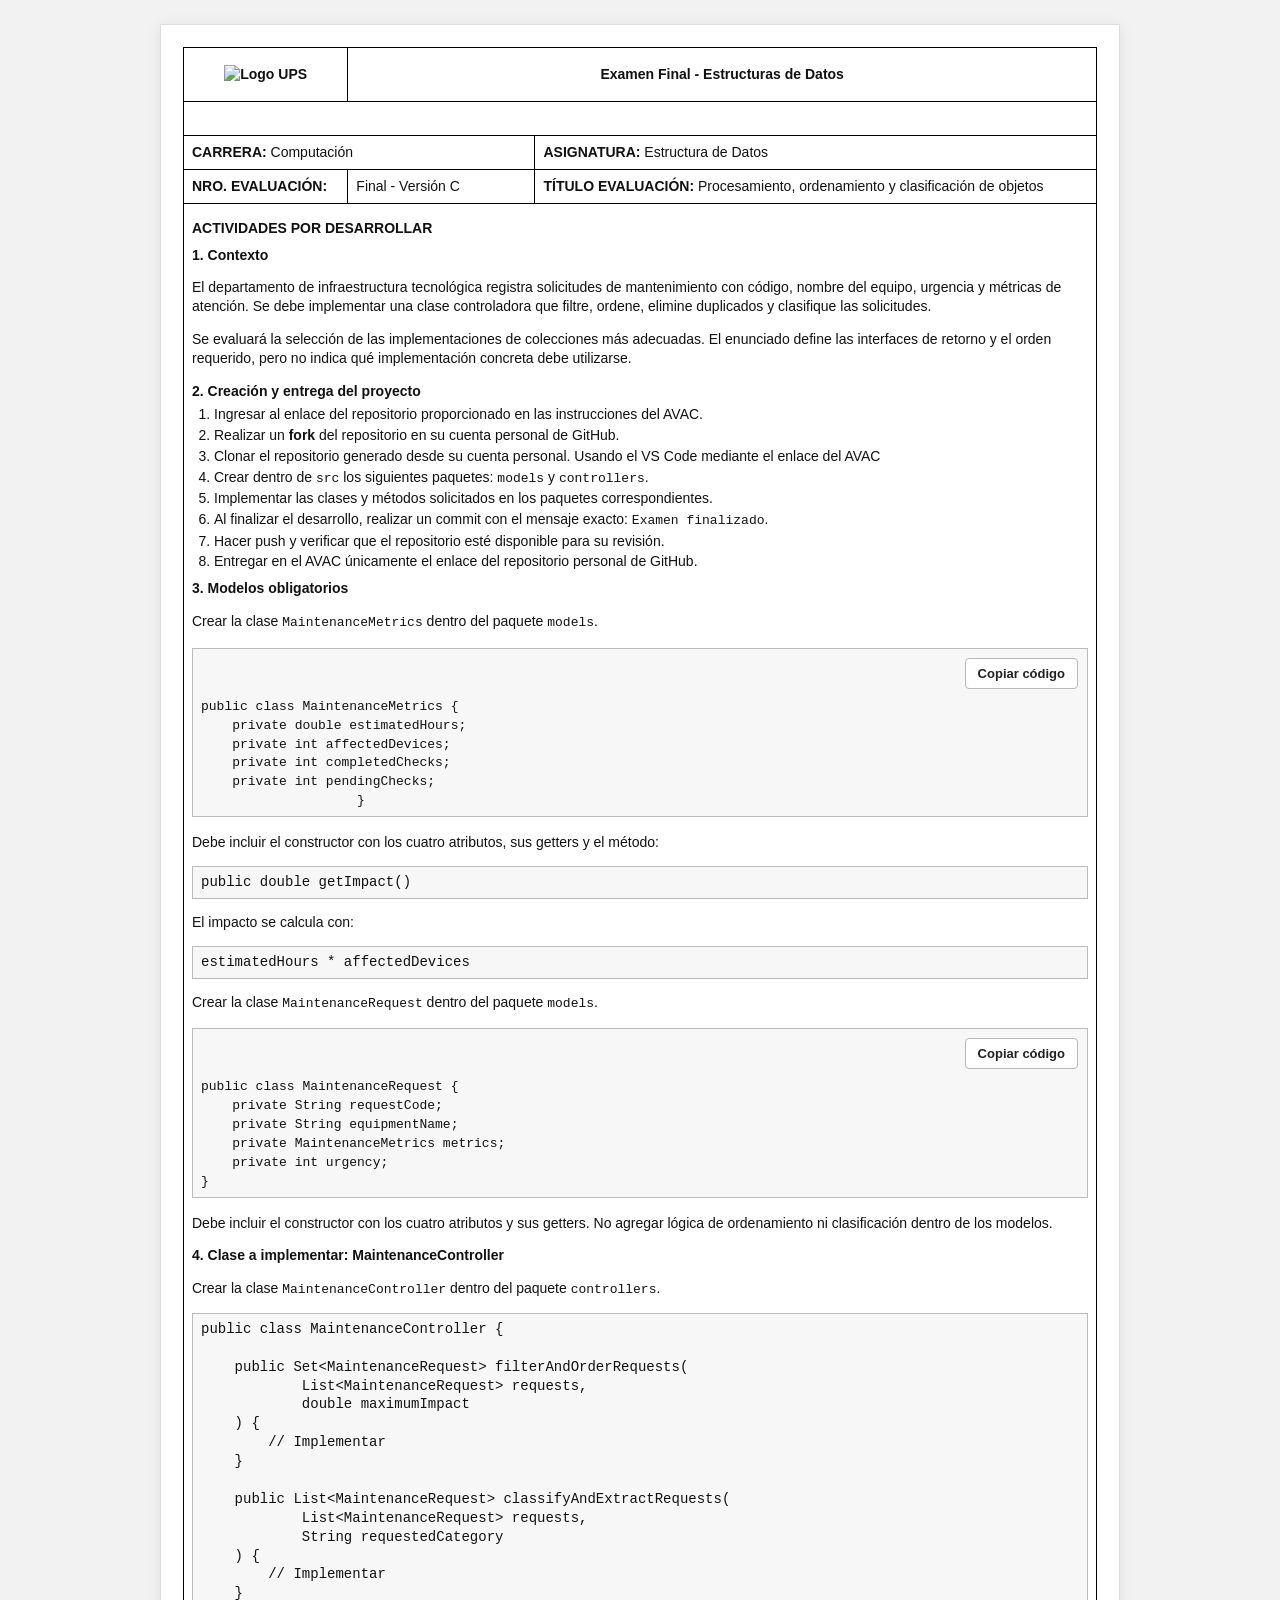
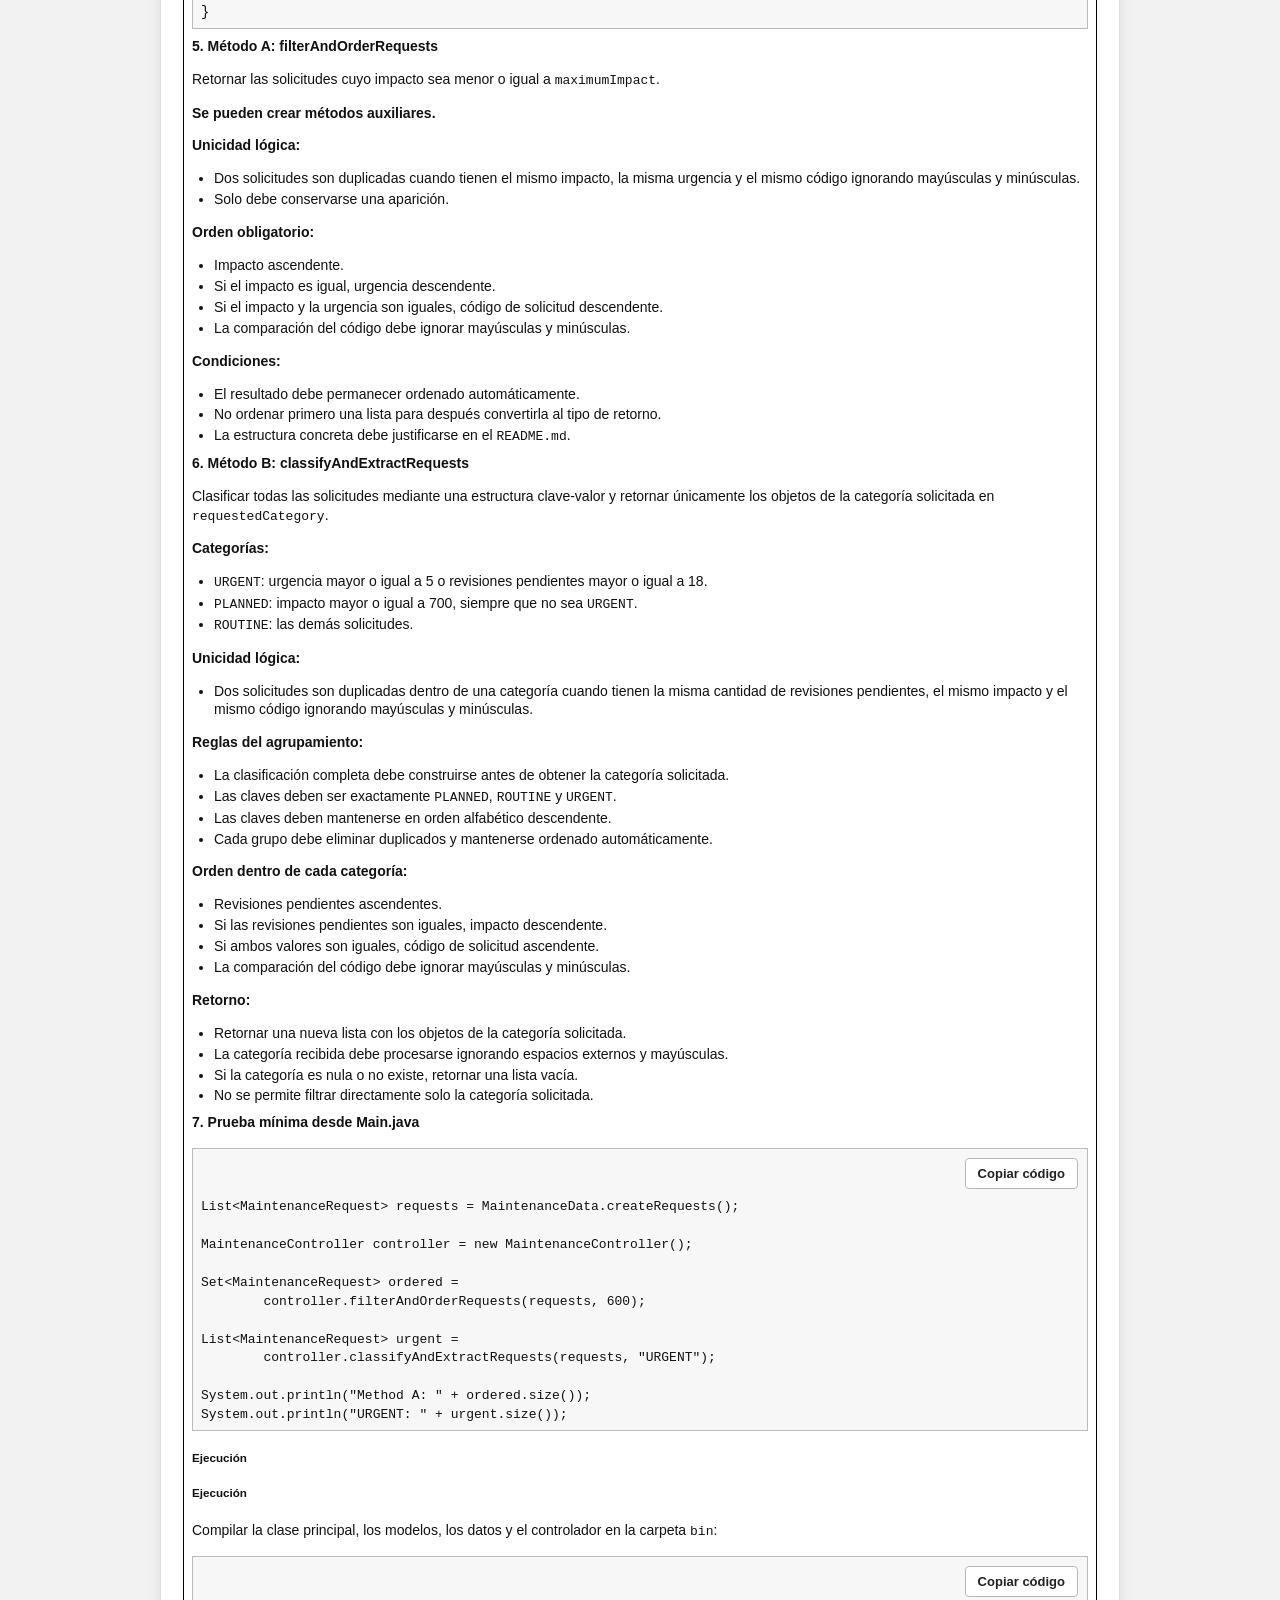
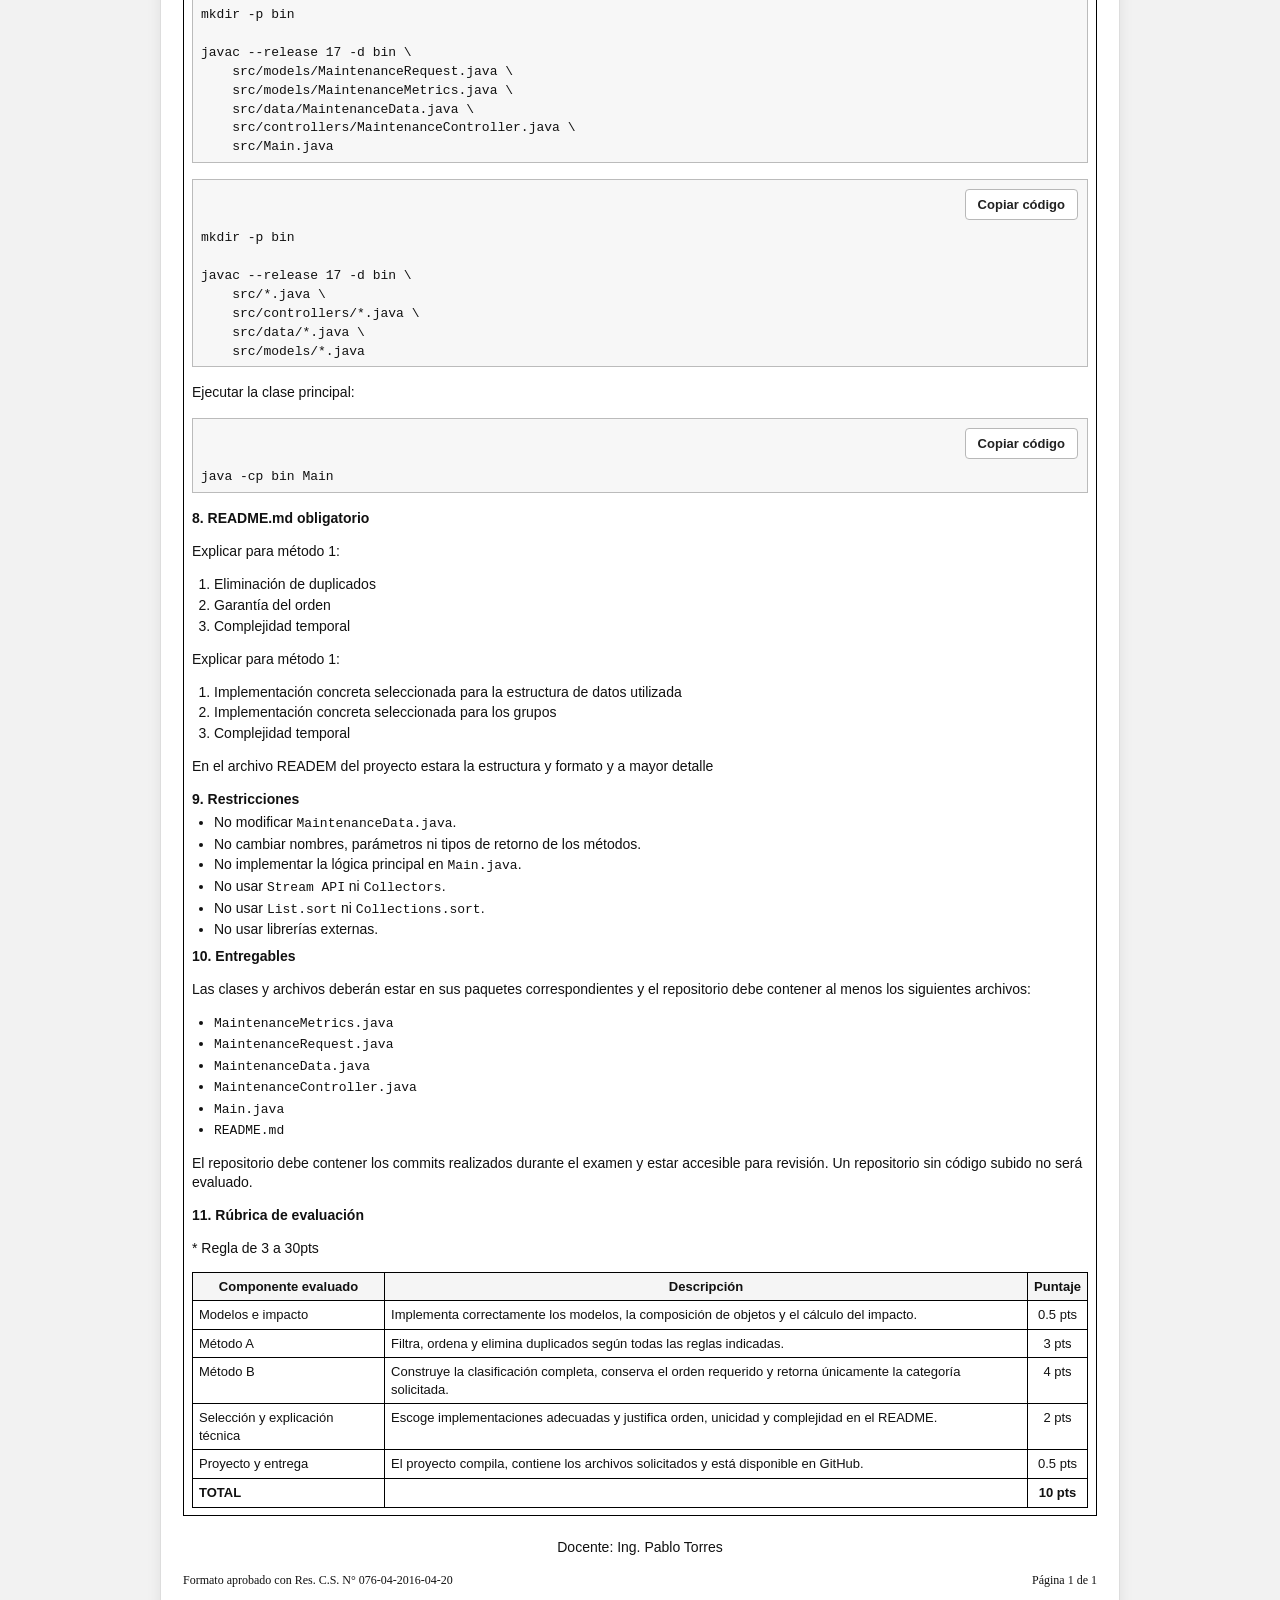
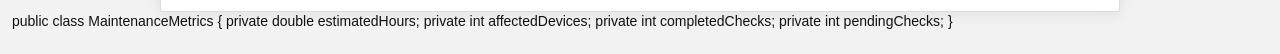
==== commit e4c69bba: "copi buttons" ====
--- a/exa/ex2-v1-gR.html
+++ b/exa/ex2-v1-gR.html
@@ -256,7 +256,8 @@
                     <h5>Ejecución</h5>
 
                     <p>Compilar la clase principal, los modelos, los datos y el controlador en la carpeta
-                        <code>bin</code>:</p>
+                        <code>bin</code>:
+                    </p>
 
                     <div class="code-copy-container">
                         <button
@@ -275,6 +276,23 @@
     src/data/MaintenanceData.java \
     src/controllers/MaintenanceController.java \
     src/Main.java</code></pre>
+                    </div>
+                    <div class="code-copy-container">
+                        <button
+                            type="button"
+                            class="copy-code-button"
+                            onclick="copyCode(this)"
+                        >
+                            Copiar código
+                        </button>
+
+                        <pre class="code-line"><code class="language-bash">mkdir -p bin
+
+javac --release 17 -d bin \
+    src/*.java \
+    src/controllers/*.java \
+    src/data/*.java \
+    src/models/*.java</code></pre>
                     </div>
 
                     <p>Ejecutar la clase principal:</p>
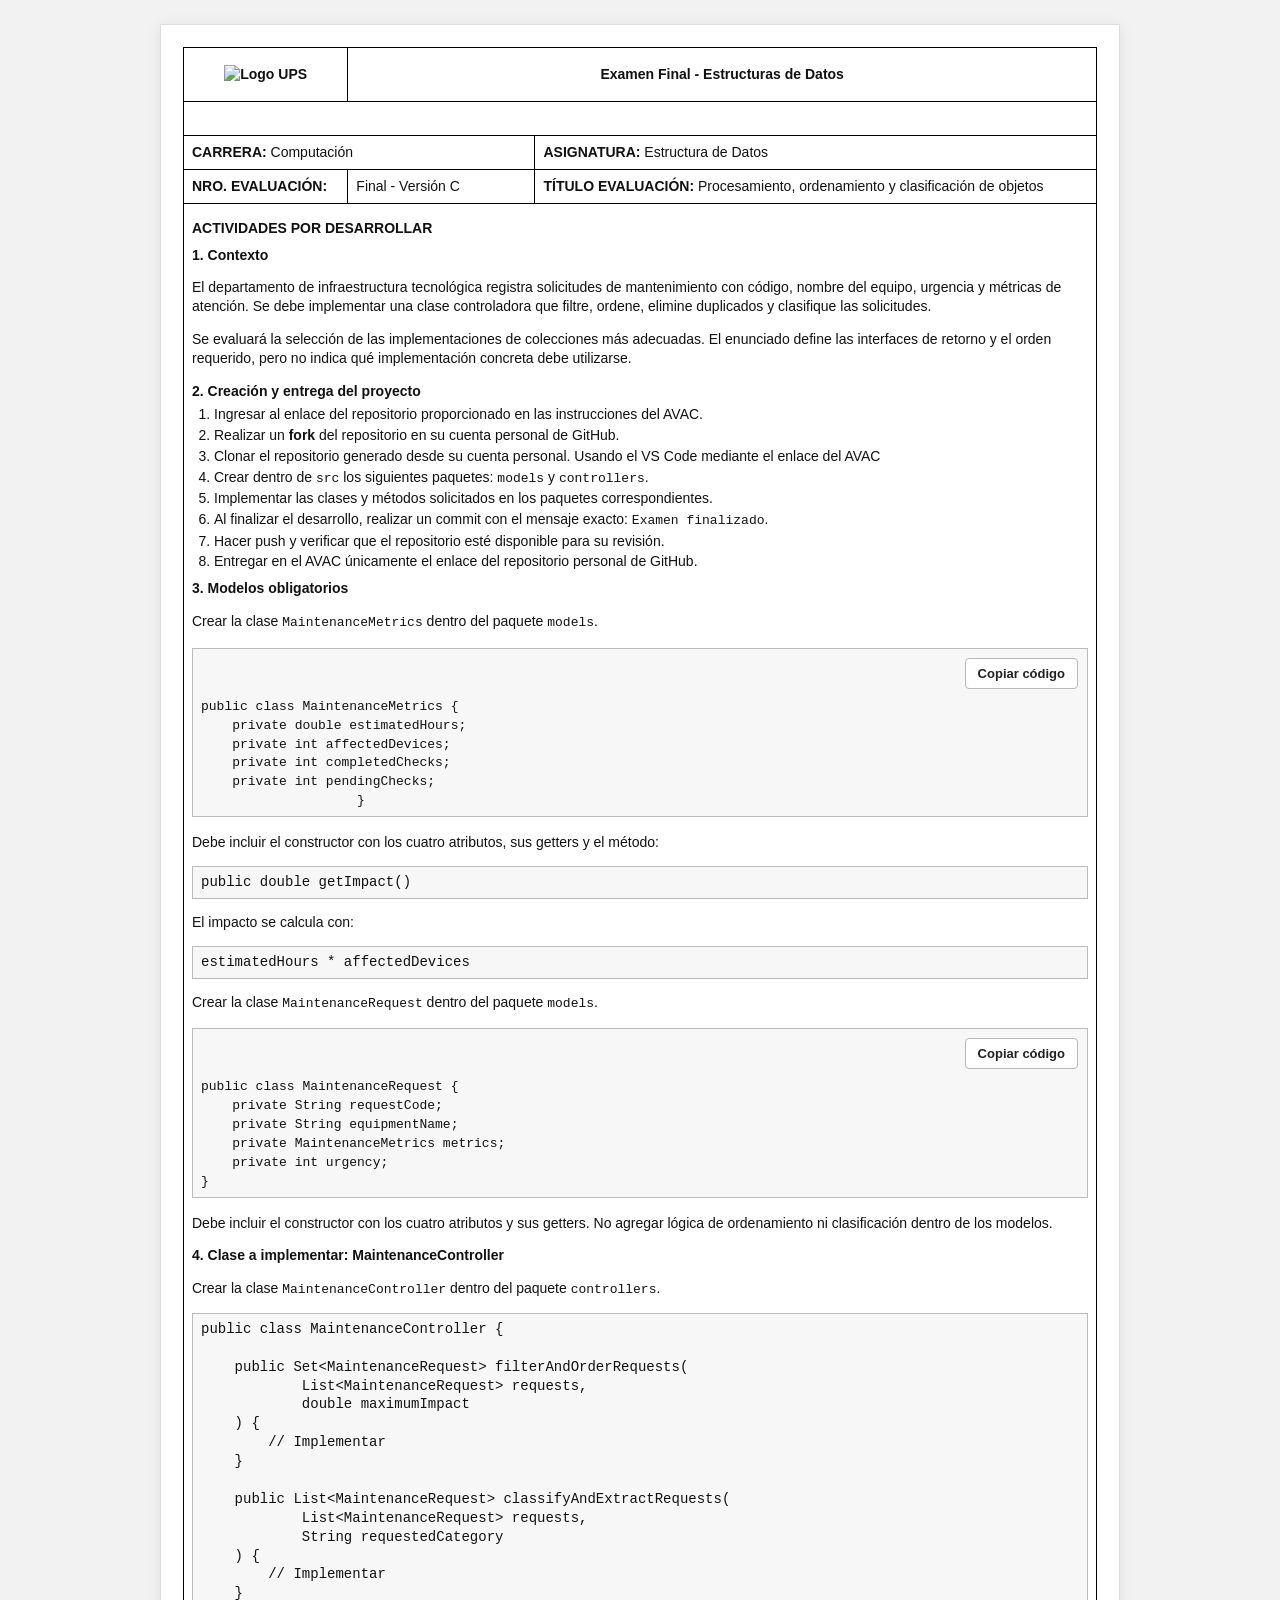
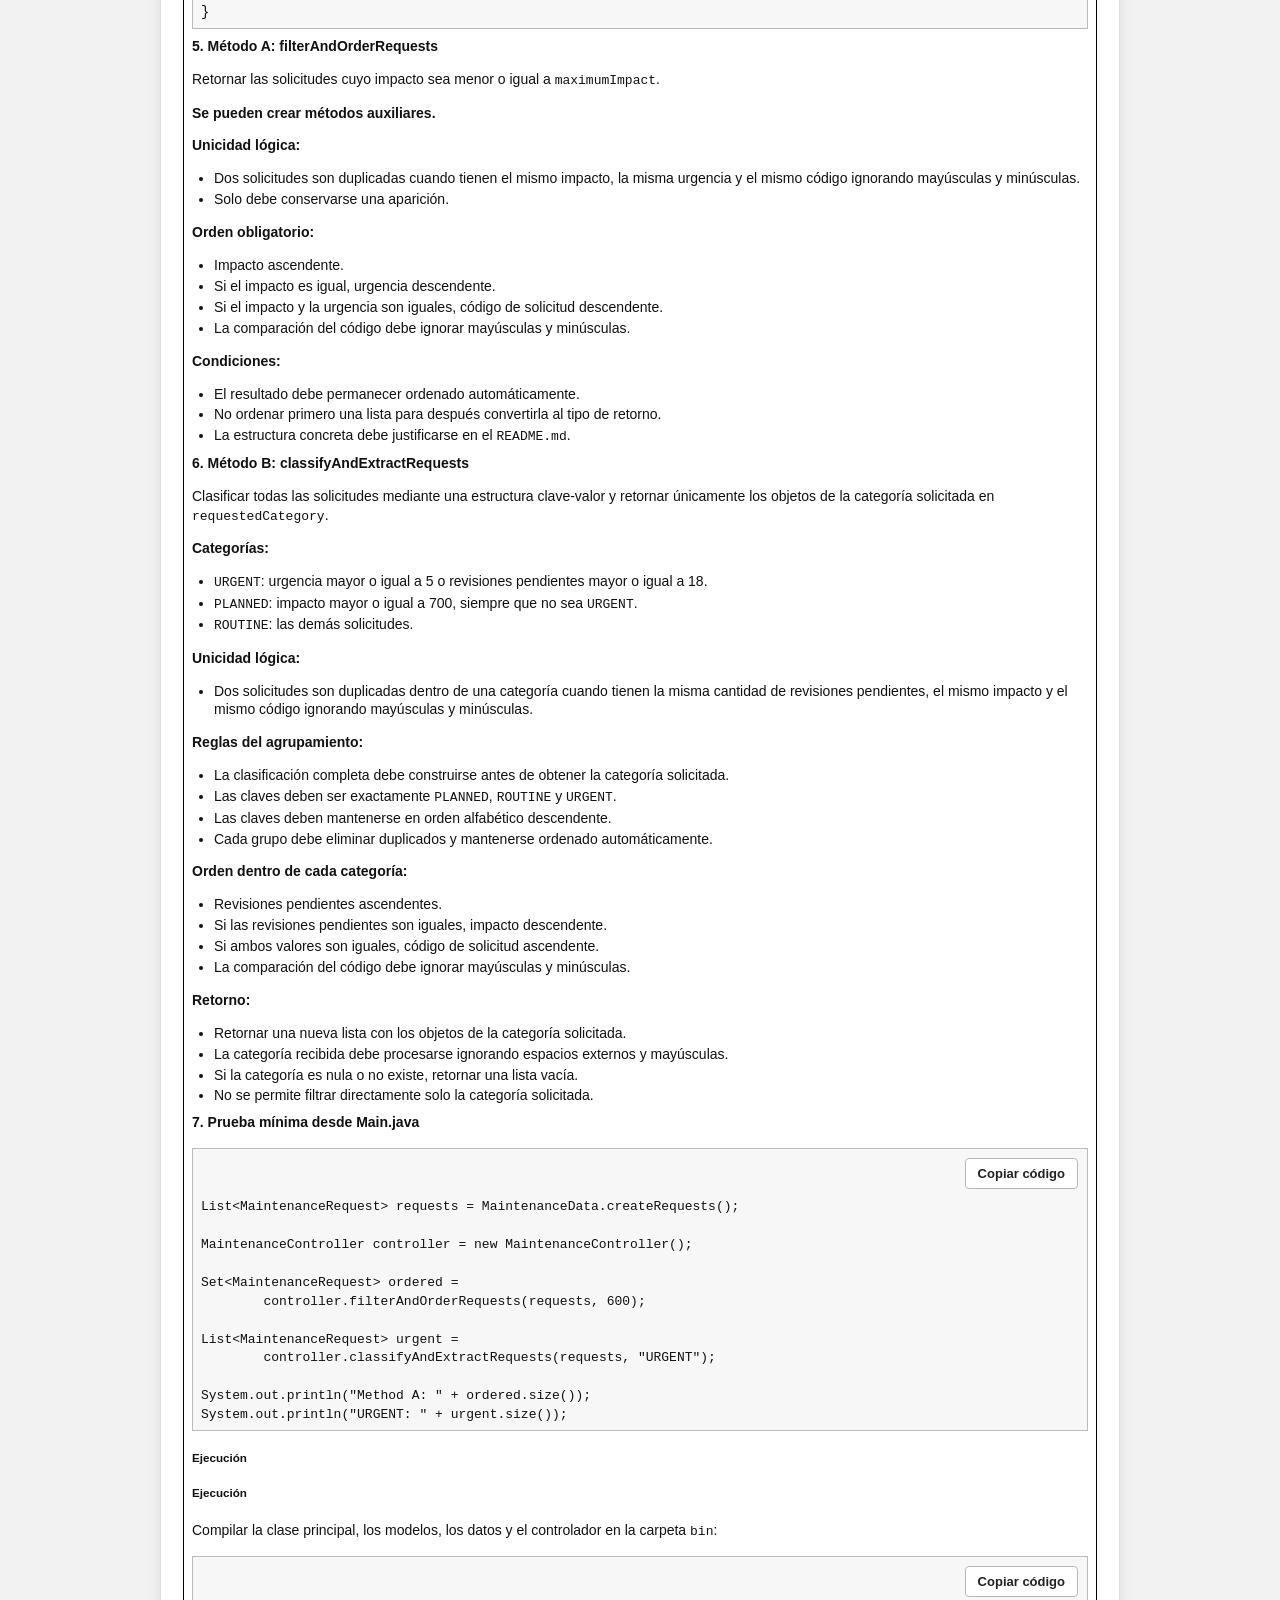
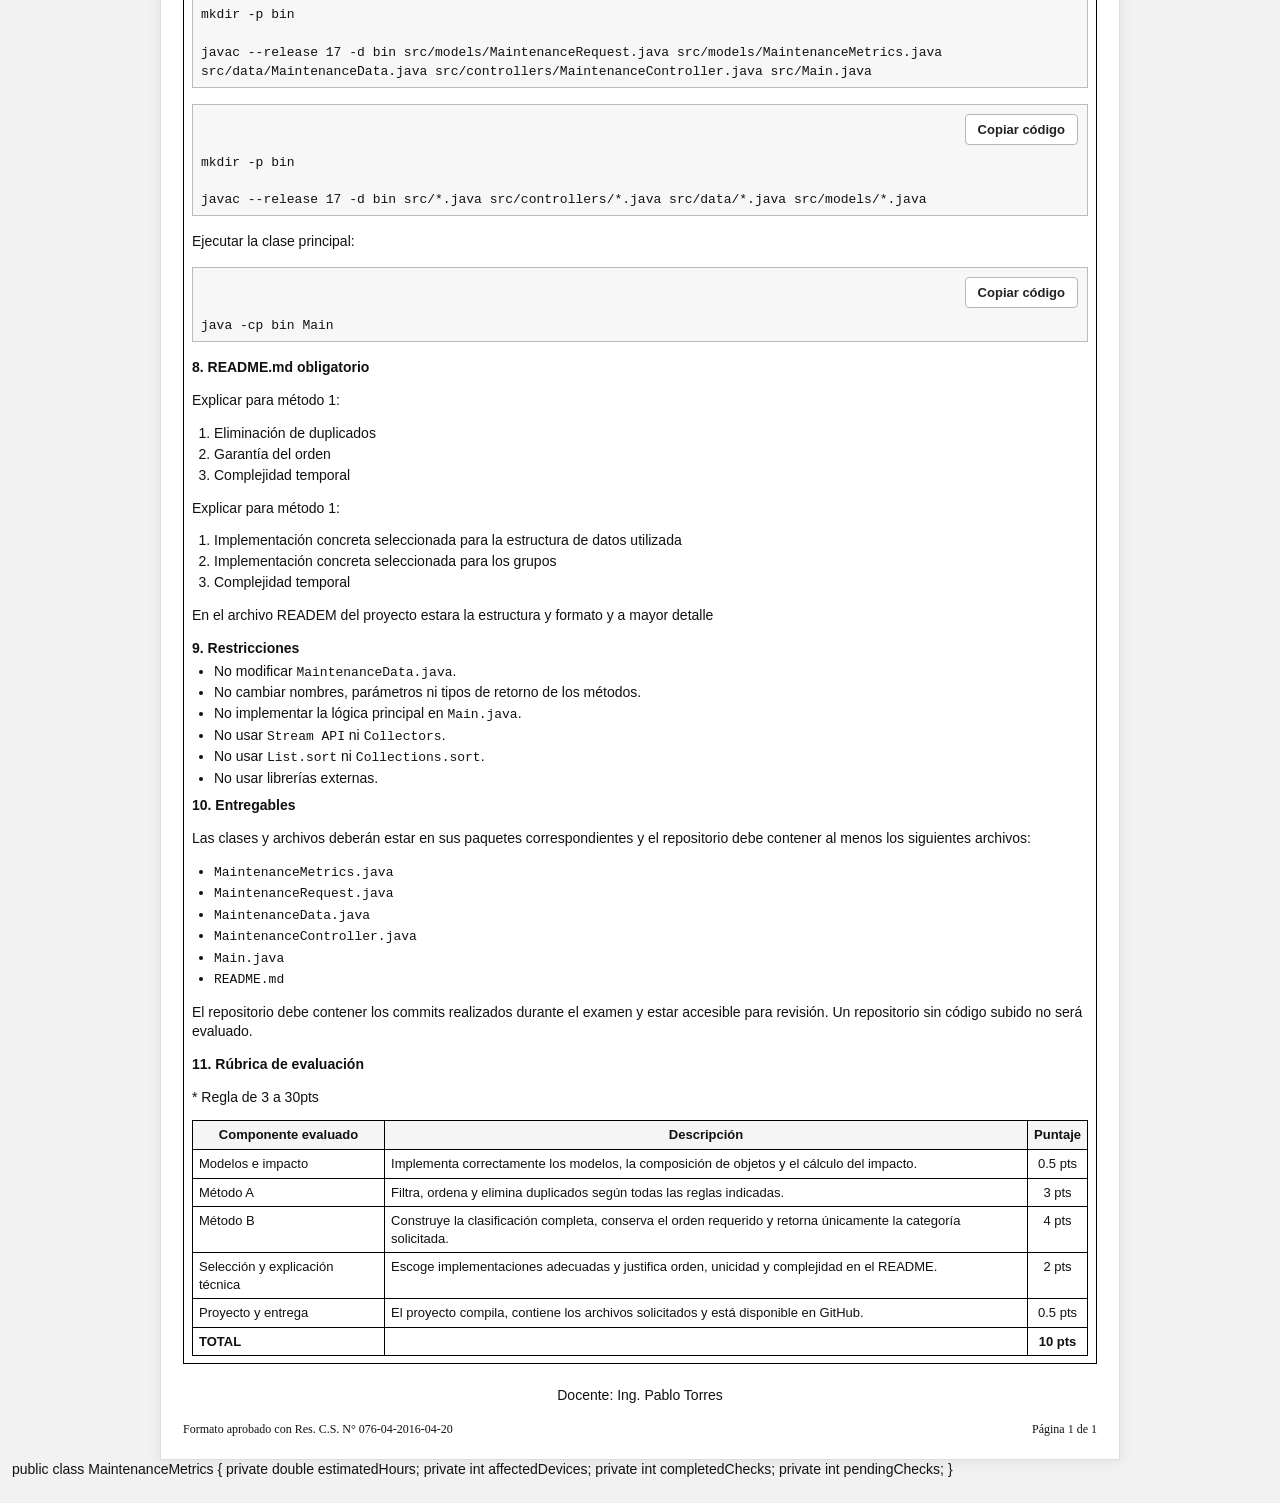
==== commit 6e859e71: "copi buttons" ====
--- a/exa/ex2-v1-gR.html
+++ b/exa/ex2-v1-gR.html
@@ -268,31 +268,23 @@
                             Copiar código
                         </button>
 
+                        <pre
+                            class="code-line"><code class="language-bash">mkdir -p bin
+
+javac --release 17 -d bin src/models/MaintenanceRequest.java src/models/MaintenanceMetrics.java src/data/MaintenanceData.java src/controllers/MaintenanceController.java src/Main.java</code></pre>
+                    </div>
+                    <div class="code-copy-container">
+                        <button
+                            type="button"
+                            class="copy-code-button"
+                            onclick="copyCode(this)"
+                        >
+                            Copiar código
+                        </button>
+
                         <pre class="code-line"><code class="language-bash">mkdir -p bin
 
-javac --release 17 -d bin \
-    src/models/MaintenanceRequest.java \
-    src/models/MaintenanceMetrics.java \
-    src/data/MaintenanceData.java \
-    src/controllers/MaintenanceController.java \
-    src/Main.java</code></pre>
-                    </div>
-                    <div class="code-copy-container">
-                        <button
-                            type="button"
-                            class="copy-code-button"
-                            onclick="copyCode(this)"
-                        >
-                            Copiar código
-                        </button>
-
-                        <pre class="code-line"><code class="language-bash">mkdir -p bin
-
-javac --release 17 -d bin \
-    src/*.java \
-    src/controllers/*.java \
-    src/data/*.java \
-    src/models/*.java</code></pre>
+javac --release 17 -d bin src/*.java src/controllers/*.java src/data/*.java src/models/*.java</code></pre>
                     </div>
 
                     <p>Ejecutar la clase principal:</p>
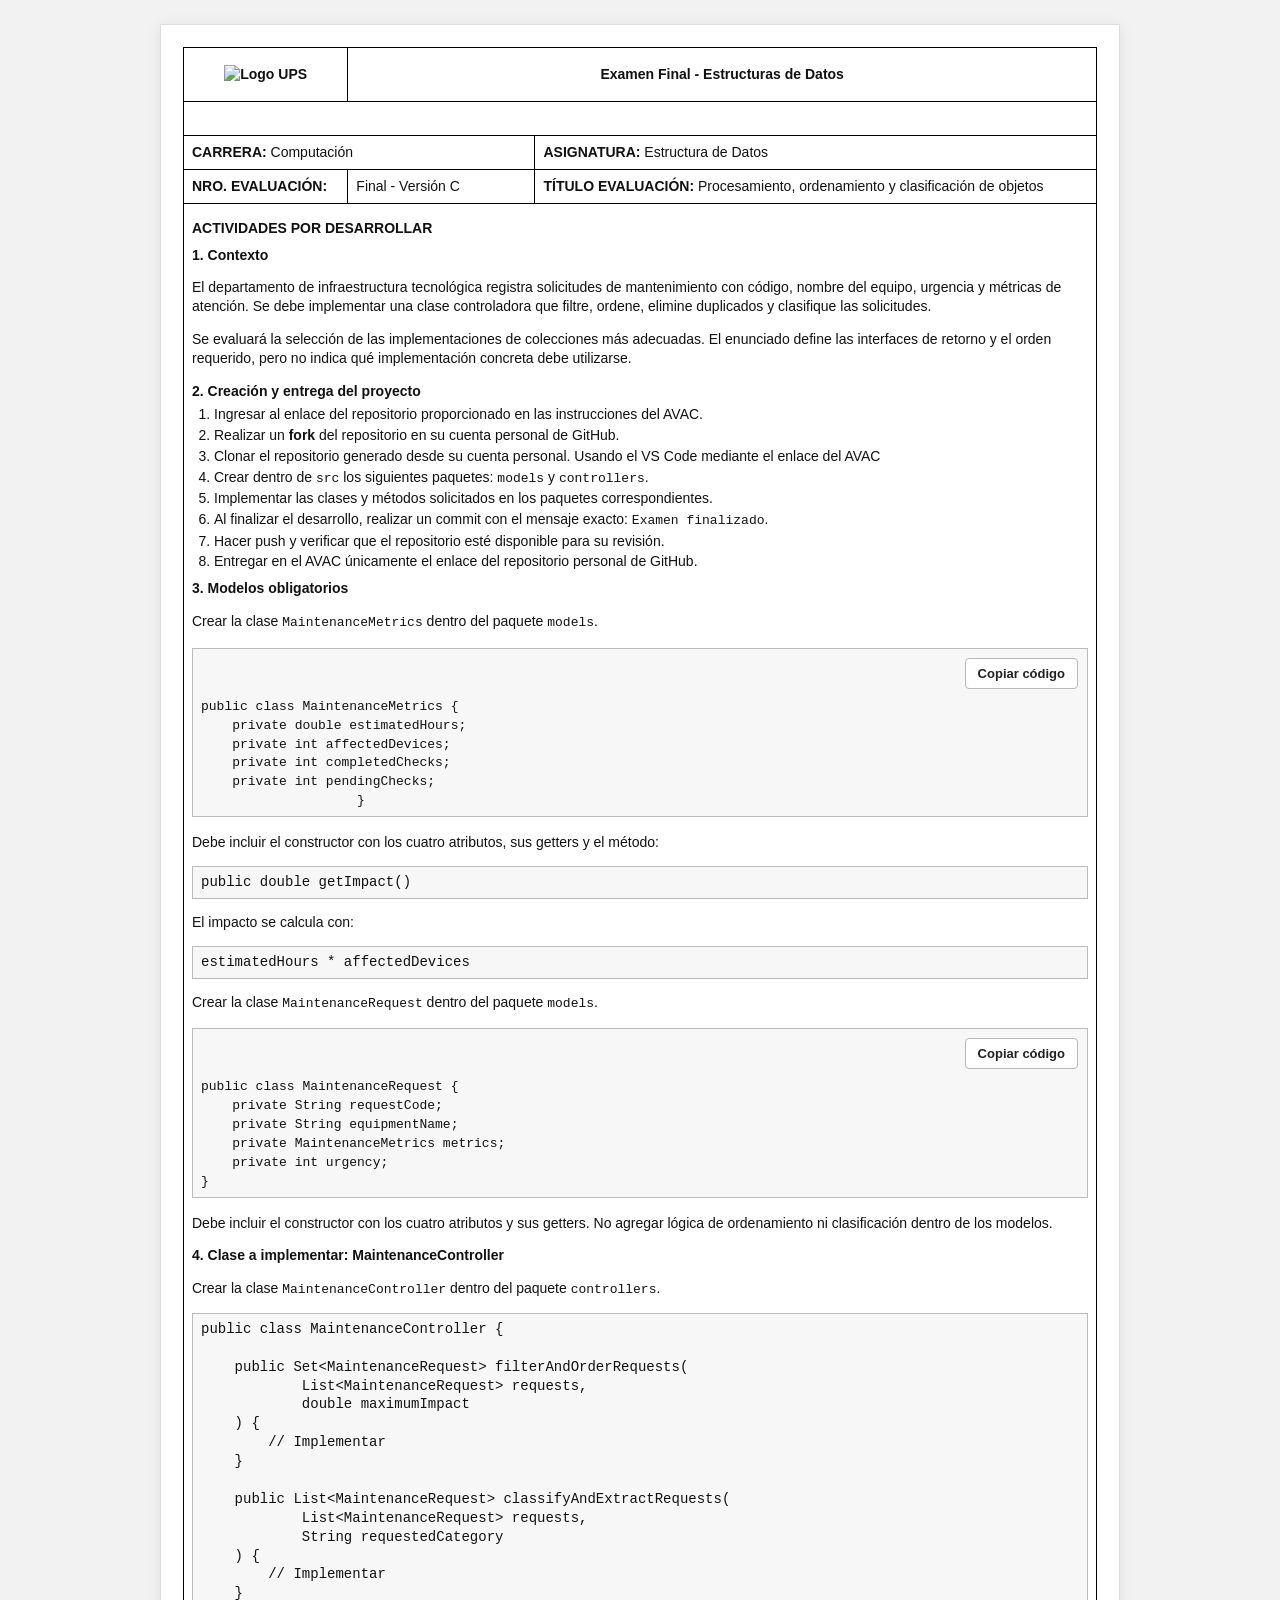
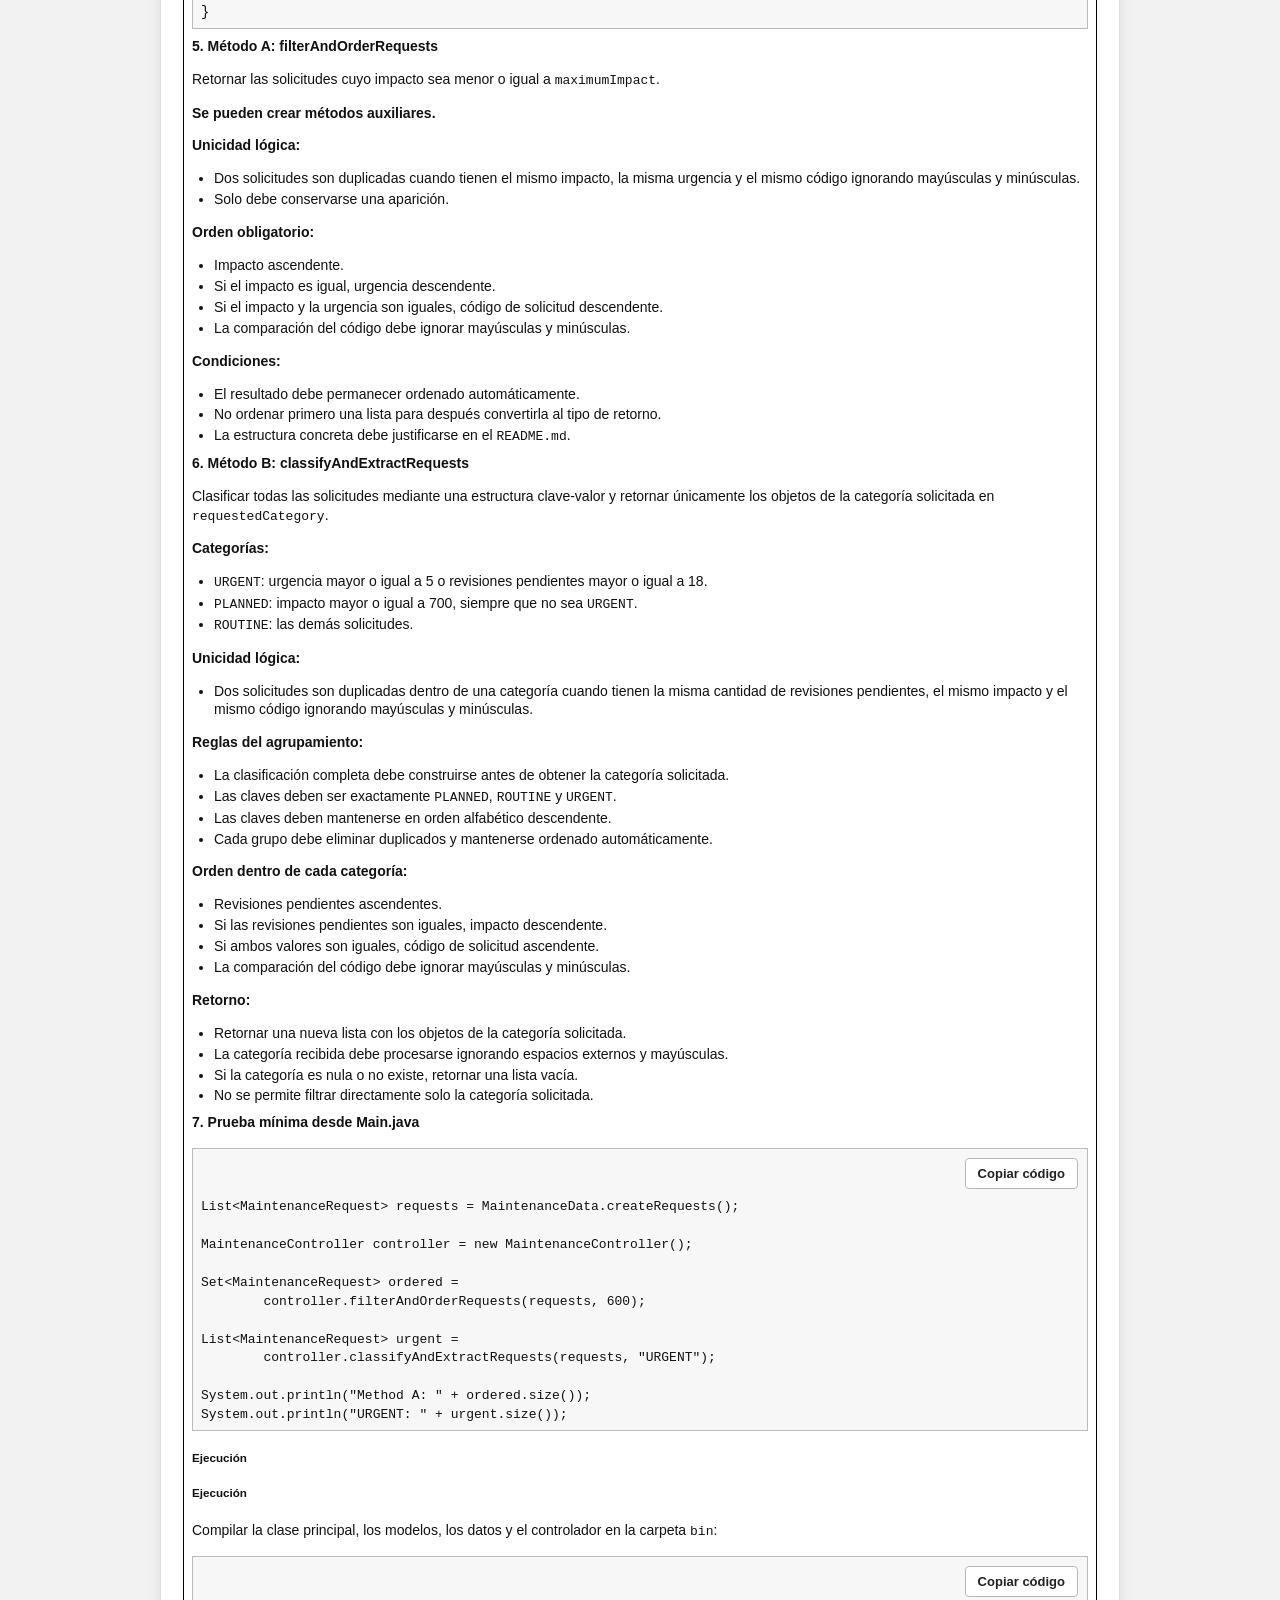
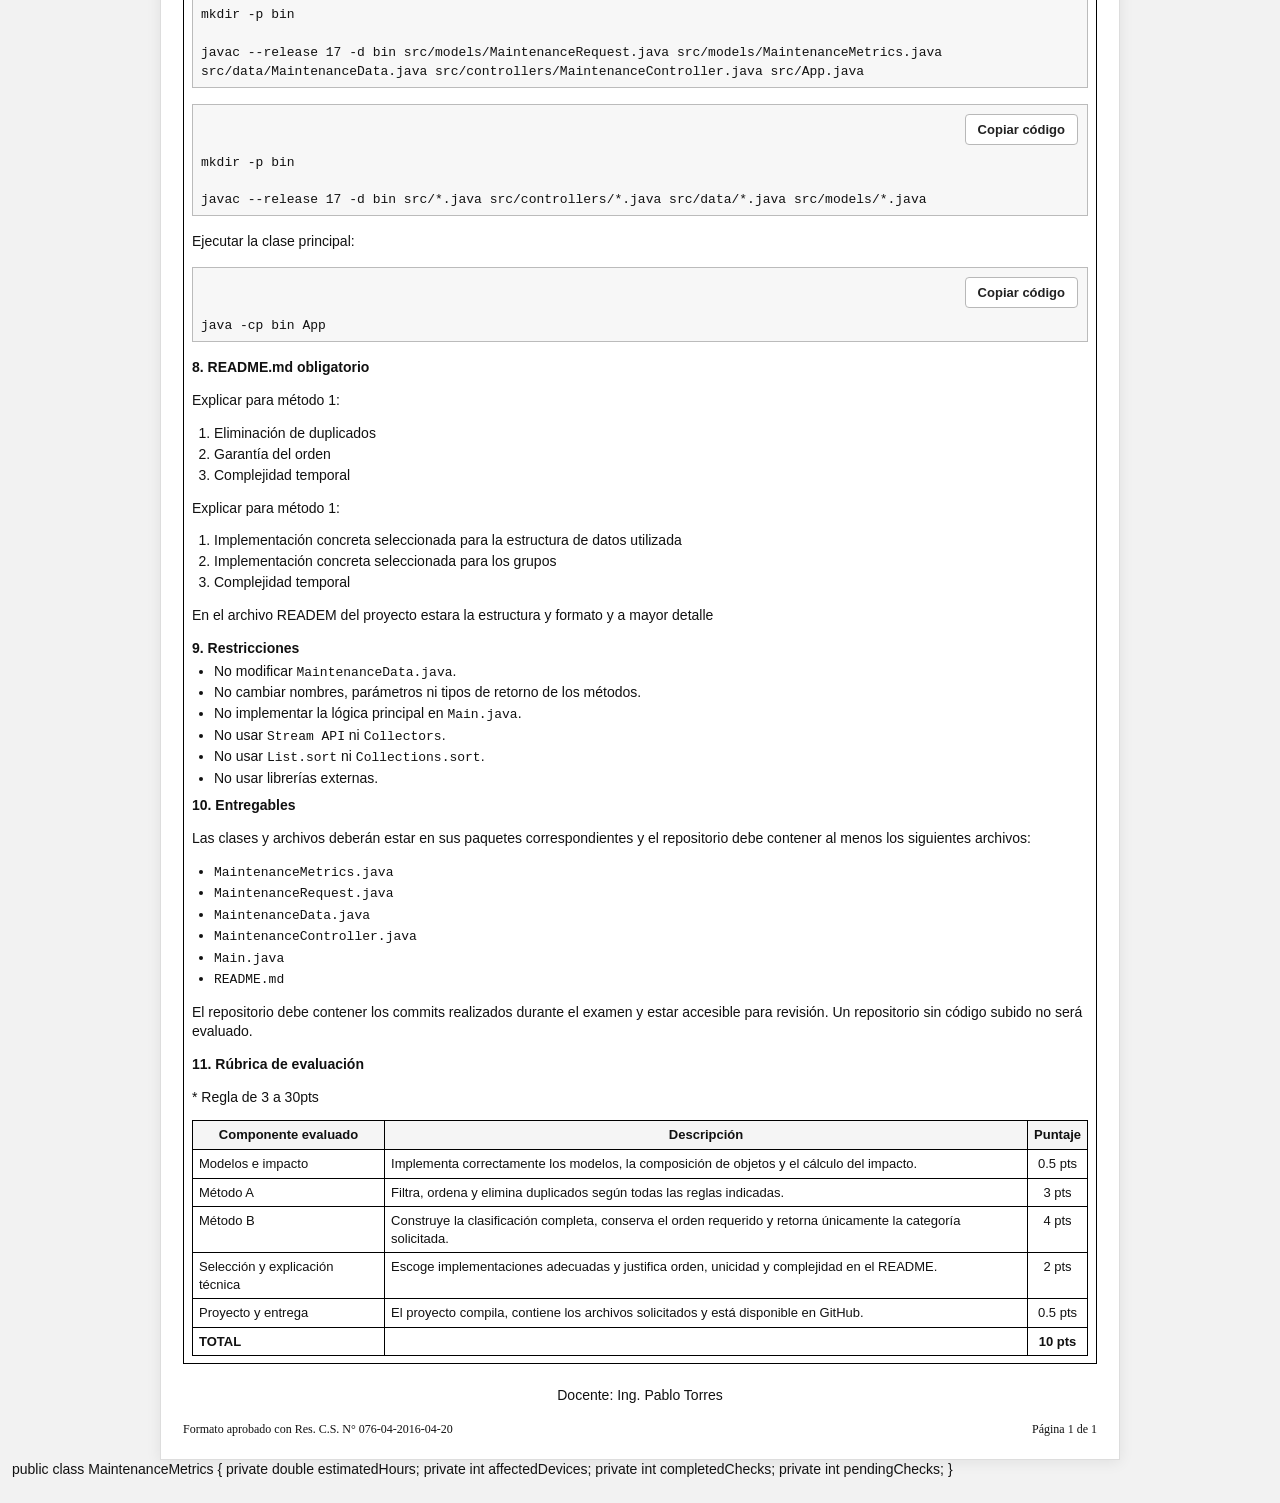
==== commit 5b32f382: "copi buttons" ====
--- a/exa/ex2-v1-gR.html
+++ b/exa/ex2-v1-gR.html
@@ -271,7 +271,7 @@
                         <pre
                             class="code-line"><code class="language-bash">mkdir -p bin
 
-javac --release 17 -d bin src/models/MaintenanceRequest.java src/models/MaintenanceMetrics.java src/data/MaintenanceData.java src/controllers/MaintenanceController.java src/Main.java</code></pre>
+javac --release 17 -d bin src/models/MaintenanceRequest.java src/models/MaintenanceMetrics.java src/data/MaintenanceData.java src/controllers/MaintenanceController.java src/App.java</code></pre>
                     </div>
                     <div class="code-copy-container">
                         <button
@@ -298,7 +298,7 @@
                             Copiar código
                         </button>
 
-                        <pre class="code-line"><code class="language-bash">java -cp bin Main</code></pre>
+                        <pre class="code-line"><code class="language-bash">java -cp bin App</code></pre>
                     </div>
 
                     <h4>8. README.md obligatorio</h4>
